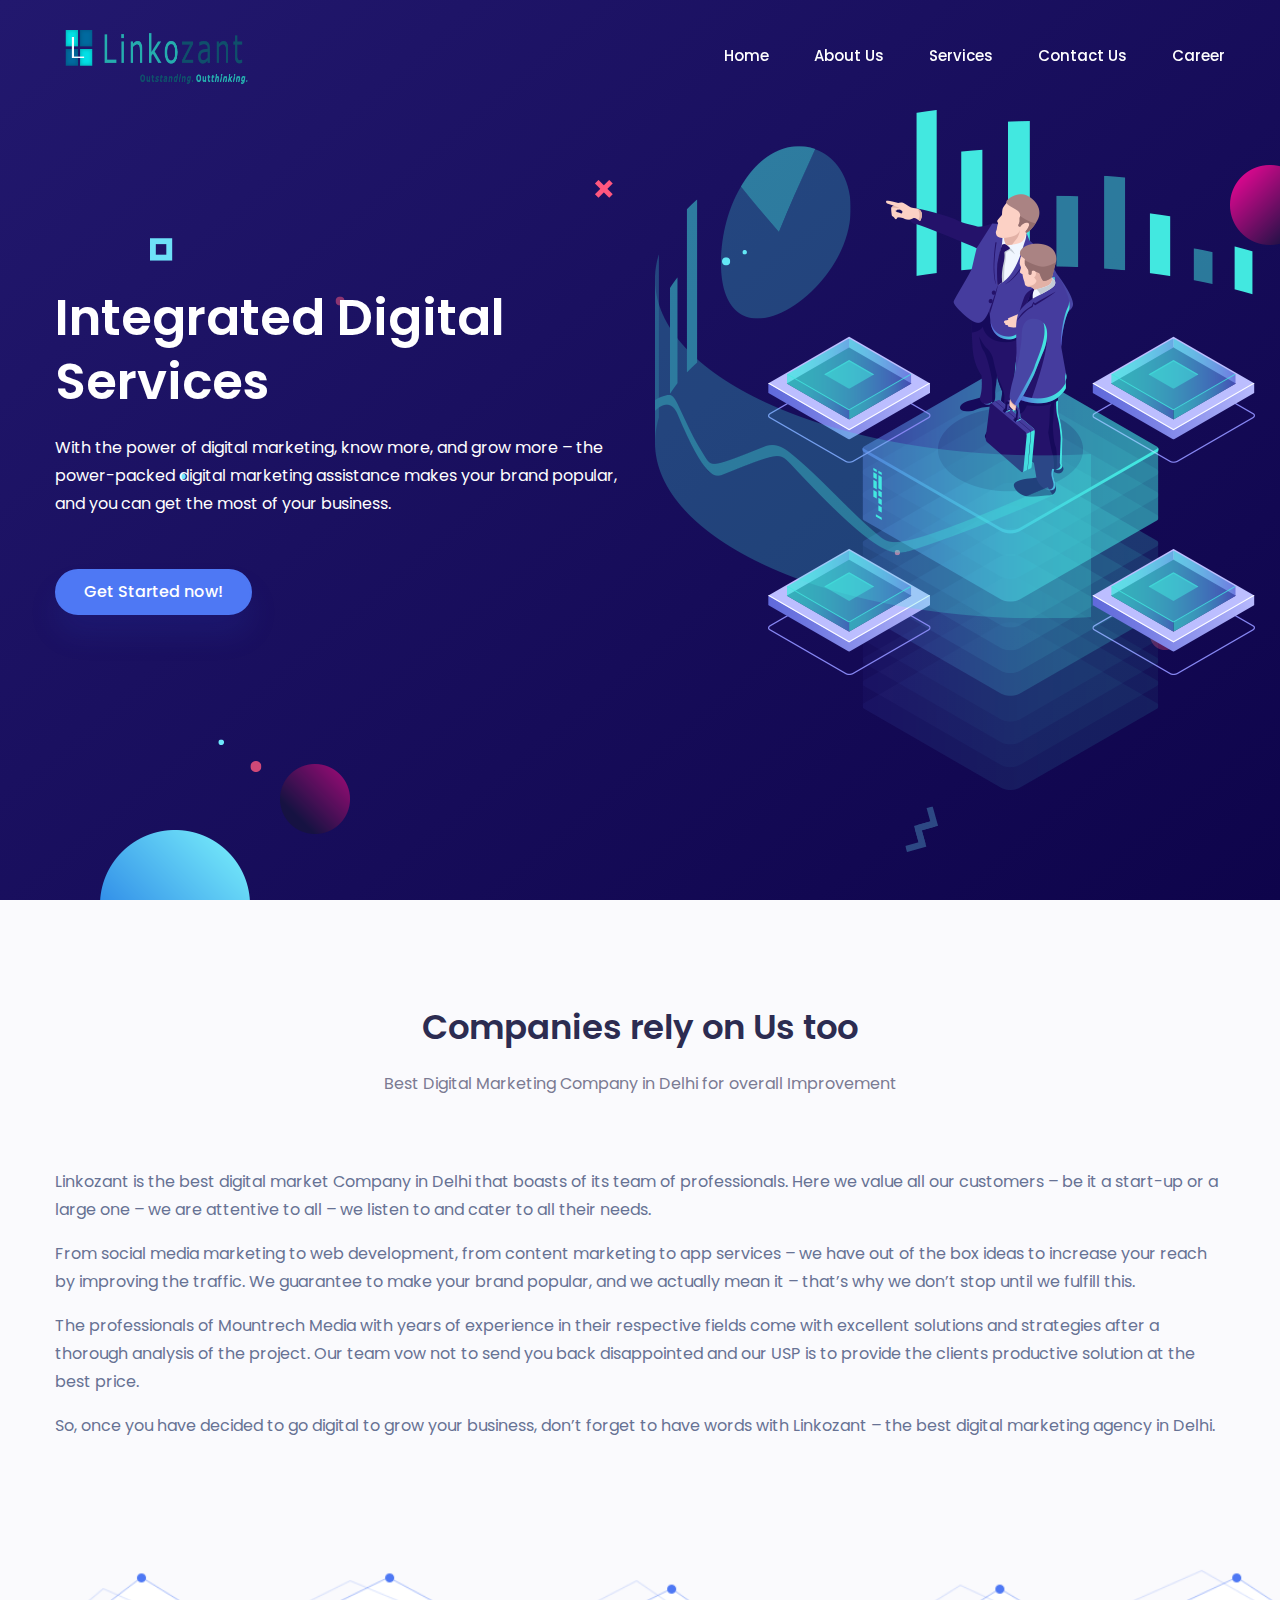
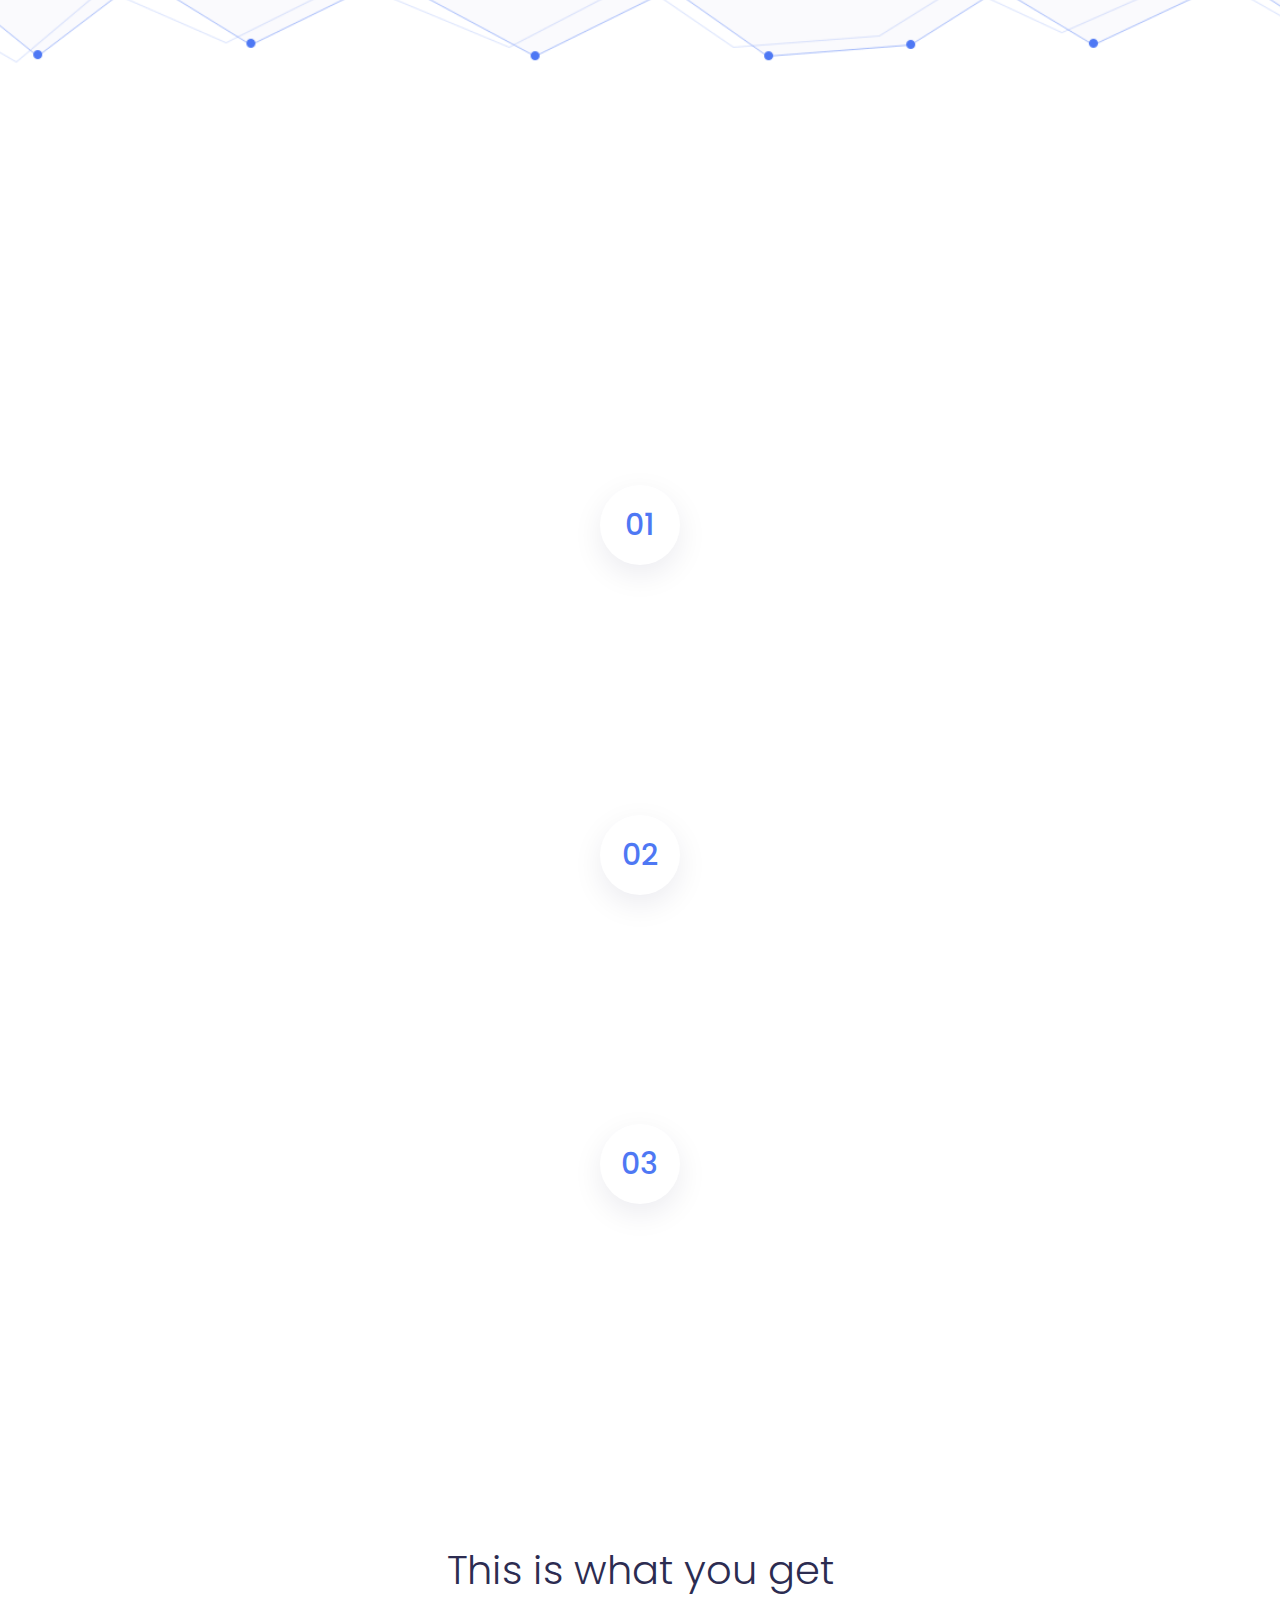
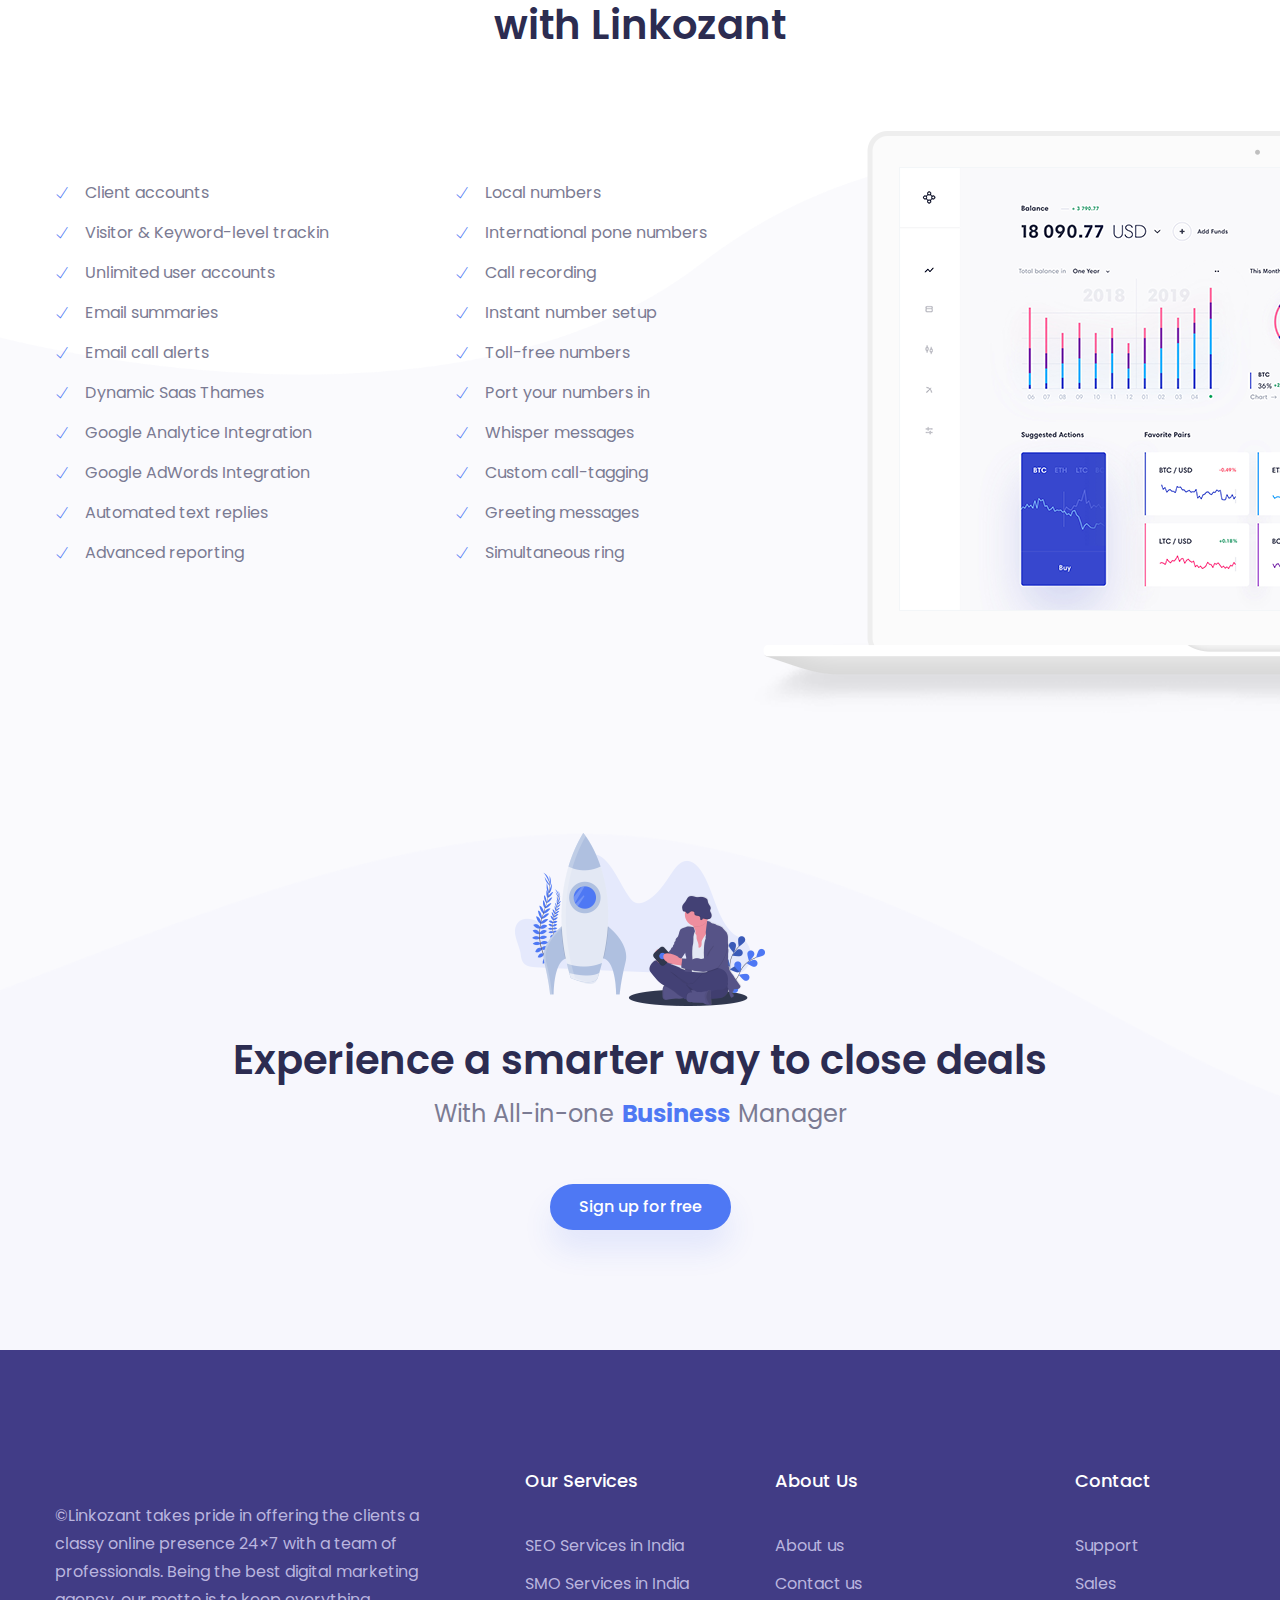
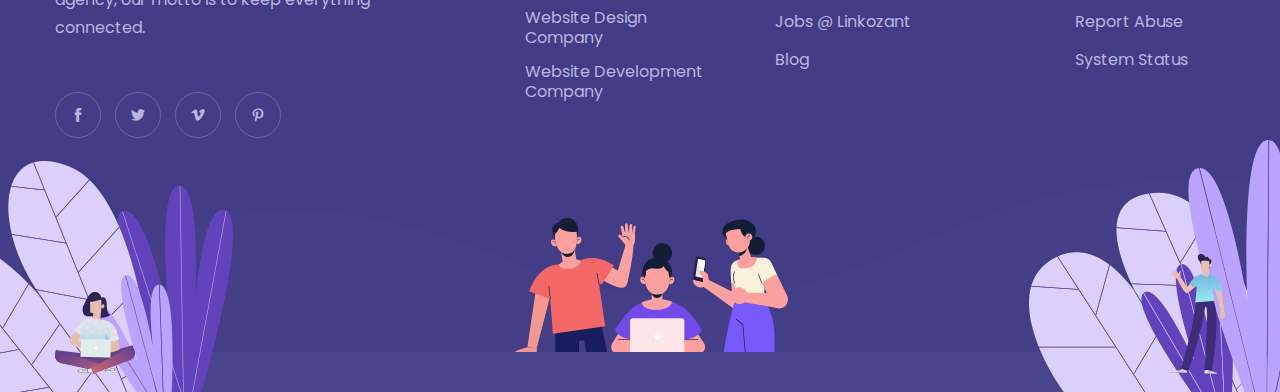
==== index.html @ 65964228 "initial commit" ====
<!doctype html>
<html lang="en">

<head>
    <!-- Required meta tags -->
    <meta charset="utf-8">
    <meta name="viewport" content="width=device-width, initial-scale=1, shrink-to-fit=no">
    <link rel="shortcut icon" href="img/logo-1.png" type="image/x-icon">
    <title>Linkozant</title>
    <!-- Bootstrap CSS -->
    <!-- Bootstrap CSS -->
    <link rel="stylesheet" href="css/bootstrap.min.css">
    <link rel="stylesheet" href="vendors/bootstrap-selector/css/bootstrap-select.min.css">
    <!--icon font css-->
    <link rel="stylesheet" href="vendors/themify-icon/themify-icons.css">
    <link rel="stylesheet" href="vendors/flaticon/flaticon.css">
    <link rel="stylesheet" href="vendors/animation/animate.css">
    <link rel="stylesheet" href="vendors/owl-carousel/assets/owl.carousel.min.css">
    <link rel="stylesheet" href="vendors/magnify-pop/magnific-popup.css">
    <link rel="stylesheet" href="vendors/nice-select/nice-select.css">
    <link rel="stylesheet" href="vendors/scroll/jquery.mCustomScrollbar.min.css">
    <link rel="stylesheet" href="vendors/elagent/style.css">
    <link rel="stylesheet" href="css/style.css">
    <link rel="stylesheet" href="css/responsive.css">
</head>

<body>
    <div id="preloader">
        <div id="ctn-preloader" class="ctn-preloader">
            <div class="animation-preloader">
                <div class="spinner"></div>
                <div class="txt-loading">
                    <span data-text-preloader="L" class="letters-loading">
                        L
                    </span>
                    <span data-text-preloader="I" class="letters-loading">
                        I
                    </span>
                    <span data-text-preloader="N" class="letters-loading">
                        N
                    </span>
                    <span data-text-preloader="K" class="letters-loading">
                        K
                    </span>
                    <span data-text-preloader="O" class="letters-loading">
                        O
                    </span>
                    <span data-text-preloader="Z" class="letters-loading">
                        Z
                    </span>
                    <span data-text-preloader="A" class="letters-loading">
                        A
                    </span>
                    <span data-text-preloader="N" class="letters-loading">
                        N
                    </span>
                    <span data-text-preloader="T" class="letters-loading">
                        T
                    </span>
                </div>
                <p class="text-center">Loading</p>
            </div>
            <div class="loader">
                <div class="row">
                    <div class="col-3 loader-section section-left">
                        <div class="bg"></div>
                    </div>
                    <div class="col-3 loader-section section-left">
                        <div class="bg"></div>
                    </div>
                    <div class="col-3 loader-section section-right">
                        <div class="bg"></div>
                    </div>
                    <div class="col-3 loader-section section-right">
                        <div class="bg"></div>
                    </div>
                </div>
            </div>
        </div>
    </div>
    <div class="body_wrapper">
        <!-- Header-->
        <header class="header_area">
            <nav class="navbar navbar-expand-lg menu_one menu_eight">
                <div class="container">
                    <a class="navbar-brand sticky_logo" href="#"><img src="img/logo-2.png" srcset="img/logo-2.png" alt="logo"><img src="img/logo-2.png" srcset="img/logo-2.png 2x" alt=""></a>
                    <button class="navbar-toggler collapsed" type="button" data-toggle="collapse" data-target="#navbarSupportedContent" aria-controls="navbarSupportedContent" aria-expanded="false" aria-label="Toggle navigation">
                        <span class="menu_toggle">
                            <span class="hamburger">
                                <span></span>
                                <span></span>
                                <span></span>
                            </span>
                            <span class="hamburger-cross">
                                <span></span>
                                <span></span>
                            </span>
                        </span>
                    </button>

                    <div class="collapse navbar-collapse" id="navbarSupportedContent">
                        <ul class="navbar-nav menu w_menu ml-auto">

                            <li class="nav-item"><a title="Job Listing" class="nav-link" href="index.html">Home</a></li>
                            <li class="nav-item"><a title="Job Listing" class="nav-link" href="aboutus.html">About Us</a></li>
                            <li class="nav-item"><a title="Job Listing" class="nav-link" href="services.html">Services</a></li>
                            <li class="nav-item"><a title="Job Listing" class="nav-link" href="contactus.html">Contact Us</a></li>
                            <li class="nav-item"><a title="Job Listing" class="nav-link" href="career.html">Career</a></li>
                            
                            
                        
                        </ul>
                    </div>
                </div>
            </nav>
        </header>
        <!-- Header-->
        <section class="home_analytics_banner_area">
            <div class="elements">
                <div class="elements_item"><img src="img/home-software/elements_one.png" alt=""></div>
                <div class="elements_item"><img src="img/home-software/elements_two.png" alt=""></div>
                <div class="elements_item"><img src="img/home-software/elements_three.png" alt=""></div>
                <div class="elements_item"><img src="img/home-software/elements_four.png" alt=""></div>
                <div class="elements_item"><img src="img/home-software/elements_five.png" alt=""></div>
                <div class="elements_item"><img src="img/home-software/elements_six.png" alt=""></div>
            </div>
            <div class="container">
                <div class="row align-items-center">
                    <div class="col-lg-6">
                        <div class="h_analytics_content">
                            <h2 class="wow fadeInLeft" data-wow-delay="0.4s">Integrated Digital Services</h2>
                            <p class="wow fadeInLeft" data-wow-delay="0.6s"> With the power of digital marketing, know more, and grow more – the power-packed digital marketing assistance makes your brand popular, and you can get the most of your business.</p>
                            <a href="#" class="er_btn er_btn_two wow fadeInLeft" data-wow-delay="0.8s">Get Started now!</a>
                        </div>
                    </div>
                    <div class="col-lg-6">
                        <div class="h_analytices_img">
                            <img src="img/home-software/pie.png" alt="">
                        </div>
                    </div>
                </div>
            </div>
        </section>
        <section class="erp_analytics_area">
            <div class="container">
                <div class="hosting_title erp_title text-center">
                    <h2>Companies rely on Us too</h2>
                    <p>Best Digital Marketing Company in Delhi for overall Improvement</p>
                </div>
                <div class="row">
                    <div class="col-md-12">
                        <p>Linkozant is the best digital market Company in Delhi that boasts of its team of professionals. Here we value all our customers – be it a start-up or a large one – we are attentive to all – we listen to and cater to all their needs.</p>
                        <P>From social media marketing to web development, from content marketing to app services – we have out of the box ideas to increase your reach by improving the traffic. We guarantee to make your brand popular, and we actually mean it – that’s why we don’t stop until we fulfill this.</p>
                        <p>The professionals of Mountrech Media with years of experience in their respective fields come with excellent solutions and strategies after a thorough analysis of the project.  Our team vow not to send you back disappointed and our USP is to provide the clients productive solution at the best price.</p>
                        <p>So, once you have decided to go digital to grow your business, don’t forget to have words with Linkozant – the best digital marketing agency in Delhi.</p>
                        
                    </div>
                </div>
            </div>
        </section>
        <section class="easy_setup_area sec_pad">
            <div class="container">
                <div class="hosting_title analytices_title text-center">
                    <h2 class="wow fadeInUp" data-wow-delay="0.2s"><span>Easy Setup</span> Get started in 30 seconds</h2>
                    <p class="wow fadeInUp" data-wow-delay="0.4s"></p>
                </div>
                <div class="setup_inner">
                    <div class="setup_item row">
                        <div class="col-md-5 setup_img wow fadeInLeft" data-wow-delay="0.2s">
                            <img src="img/home-software/setup_img1.png" alt="">
                        </div>
                        <div class="col-md-2 s_number">
                            <div class="round">01</div>
                        </div>
                        <div class="col-md-5">
                            <div class="setup_content wow fadeInRight" data-wow-delay="0.4s">
                                <h5>Share research with the whole team</h5>
            
                            </div>
                        </div>
                        <div class="line bottom_half wow height" data-wow-delay="0.5s"></div>
                    </div>
                    <div class="setup_item row flex-row-reverse">
                        <div class="col-md-5 setup_img wow fadeInLeft" data-wow-delay="0.2s">
                            <img src="img/home-software/setup_img2.png" alt="">
                        </div>
                        <div class="col-md-2 s_number">
                            <div class="round">02</div>
                        </div>
                        <div class="col-md-5">
                            <div class="setup_content wow fadeInRight" data-wow-delay="0.4s">
                                <h5>Track changes in feedback over time</h5>
                            
                            </div>
                        </div>
                        <div class="line wow height" data-wow-delay="0.9s"></div>
                    </div>
                    <div class="setup_item row">
                        <div class="col-md-5 setup_img wow fadeInLeft" data-wow-delay="0.2s">
                            <img src="img/home-software/setup_img3.png" alt="">
                        </div>
                        <div class="col-md-2 s_number">
                            <div class="round">03</div>
                        </div>
                        <div class="col-md-5">
                            <div class="setup_content wow fadeInRight" data-wow-delay="0.4s">
                                <h5>Advanced mining Traffic</h5>
        
                            </div>
                        </div>
                        <div class="line wow height" data-wow-delay="1.5s"></div>
                    </div>
                </div>
            </div>
        </section>
       
        <section class="analytices_list_area">
            <img class="macbook_a" src="img/home-software/mackbook.png" alt="">
            <div class="container">
                <div class="hosting_title analytices_title text-center">
                    <h2><span>This is what you get </span>with Linkozant</h2>
                </div>
                <div class="row">
                    <div class="col-lg-4 col-md-6">
                        <ul class="analytices_list">
                            <li>Client accounts</li>
                            <li>Visitor & Keyword-level trackin</li>
                            <li>Unlimited user accounts</li>
                            <li>Email summaries</li>
                            <li>Email call alerts</li>
                            <li>Dynamic Saas Thames</li>
                            <li>Google Analytice Integration</li>
                            <li>Google AdWords Integration</li>
                            <li>Automated text replies</li>
                            <li>Advanced reporting</li>
                        </ul>
                    </div>
                    <div class="col-lg-4 col-md-6">
                        <ul class="analytices_list">
                            <li>Local numbers</li>
                            <li>International pone numbers</li>
                            <li>Call recording</li>
                            <li>Instant number setup</li>
                            <li>Toll-free numbers</li>
                            <li>Port your numbers in</li>
                            <li>Whisper messages</li>
                            <li>Custom call-tagging</li>
                            <li>Greeting messages</li>
                            <li>Simultaneous ring</li>
                        </ul>
                    </div>
                </div>
            </div>
        </section>
        <section class="erp_call_action_area analytices_action_area_two">
            <div class="container">
                <div class="erp_action_content text-center">
                    <img src="img/erp-home/rocket.png" alt="">
                    <h3>Experience a smarter way to close deals</h3>
                    <p>With All-in-one<span>Business</span>Manager</p>
                    <a href="#" class="er_btn er_btn_two">Sign up for free</a>
                </div>
            </div>
        </section>
        <footer class="footer_area h_footer_dark pos_footer_area">
            <img class="leaf_left" src="img/pos/leaf-left.png" alt="">
            <img class="leaf_right" src="img/pos/leaf-right.png" alt="">
            <div class="container">
                <div class="row">
                    <div class="col-lg-4 col-md-6">
                        <div class="f_widget dark_widget company_widget">
    
                            <p>©Linkozant takes pride in offering the clients a classy online presence 24×7 with a team of professionals. Being the best digital marketing agency, our motto is to keep everything connected.</p>
                            <div class="f_social_icon">
                                <a href="#" class="ti-facebook"></a>
                                <a href="#" class="ti-twitter-alt"></a>
                                <a href="#" class="ti-vimeo-alt"></a>
                                <a href="#" class="ti-pinterest"></a>
                            </div>
                        </div>
                    </div>
                    <div class="col-lg-3 col-md-6">
                        <div class="f_widget dark_widget about-widget pl_70">
                            <h3 class="f-title f_500 t_color f_size_18 mb_40">Our Services</h3>
                            <ul class="list-unstyled f_list">
                                <li><a href="#">SEO Services in India</a></li>
                                <li><a href="#">SMO Services in India</a></li>
                                <li><a href="#">Website Design Company</a></li>
                                <li><a href="#">Website Development Company</a></li>
                            </ul>
                        </div>
                    </div>
                    <div class="col-lg-3 col-md-6">
                        <div class="f_widget dark_widget about-widget pl_20">
                            <h3 class="f-title f_500 t_color f_size_18 mb_40">About Us</h3>
                            <ul class="list-unstyled f_list">
                                <li><a href="#">About us</a></li>
                                <li><a href="#">Contact us</a></li>
                                <li><a href="#">Jobs @ Linkozant </a></li>
                                <li><a href="#">Blog</a></li>
                            </ul>
                        </div>
                    </div>
                    <div class="col-lg-2 col-md-6">
                        <div class="f_widget dark_widget about-widget pl_20">
                            <h3 class="f-title f_500 t_color f_size_18 mb_40">Contact</h3>
                            <ul class="list-unstyled f_list">
                                <li><a href="#">Support</a></li>
                                <li><a href="#">Sales</a></li>
                                <li><a href="#">Report Abuse</a></li>
                                <li><a href="#">System Status</a></li>
                            </ul>
                        </div>
                    </div>
                </div>
                <div class="pos_footer_bottom justify-content-between d-flex align-items-end">
                    <img class="pos_women" src="img/pos/women.png" alt="">
                    <img src="img/pos/people.png" alt="">
                    <img class="pos_women" src="img/pos/man.png" alt="">
                </div>
            </div>
            <svg class="wave_shap" xmlns="http://www.w3.org/2000/svg">
                <path fill-rule="evenodd" opacity="0.302" fill="rgb(73, 69, 140)" d="M22.990,11.999 C22.990,11.999 -62.334,196.188 102.000,90.998 C236.033,5.204 349.217,18.152 512.000,80.998 C773.380,181.909 898.075,49.752 1051.000,15.998 C1316.369,-42.574 1488.518,78.268 1581.000,112.999 C1783.485,189.036 1942.990,61.999 1942.990,61.999 L1942.990,211.999 L22.990,211.999 L22.990,11.999 Z" />
            </svg>
        </footer>
    </div>
    <!-- Optional JavaScript -->
    <!-- jQuery first, then Popper.js, then Bootstrap JS -->
    <script src="js/jquery-3.2.1.min.js"></script>
    <script src="js/propper.js"></script>
    <script src="js/bootstrap.min.js"></script>
    <script src="vendors/wow/wow.min.js"></script>
    <script src="vendors/sckroller/jquery.parallax-scroll.js"></script>
    <script src="vendors/owl-carousel/owl.carousel.min.js"></script>
    <script src="vendors/imagesloaded/imagesloaded.pkgd.min.js"></script>
    <script src="vendors/isotope/isotope-min.js"></script>
    <script src="vendors/magnify-pop/jquery.magnific-popup.min.js"></script>
    <script src="vendors/bootstrap-selector/js/bootstrap-select.min.js"></script>
    <script src="vendors/nice-select/jquery.nice-select.min.js"></script>
    <script src="vendors/scroll/jquery.mCustomScrollbar.concat.min.js"></script>
    <script src="js/plugins.js"></script>
    <script src="js/main.js"></script>
</body>

</html>
---- vendors/themify-icon/themify-icons.css ----
@font-face {
	font-family: 'themify';
	src:url('fonts/themify.eot?-fvbane');
	src:url('fonts/themify.eot?#iefix-fvbane') format('embedded-opentype'),
		url('fonts/themify.woff?-fvbane') format('woff'),
		url('fonts/themify.ttf?-fvbane') format('truetype'),
		url('fonts/themify.svg?-fvbane#themify') format('svg');
	font-weight: normal;
	font-style: normal;
}

[class^="ti-"], [class*=" ti-"] {
	font-family: 'themify';
	speak: none;
	font-style: normal;
	font-weight: normal;
	font-variant: normal;
	text-transform: none;
	line-height: 1;

	/* Better Font Rendering =========== */
	-webkit-font-smoothing: antialiased;
	-moz-osx-font-smoothing: grayscale;
}

.ti-wand:before {
	content: "\e600";
}
.ti-volume:before {
	content: "\e601";
}
.ti-user:before {
	content: "\e602";
}
.ti-unlock:before {
	content: "\e603";
}
.ti-unlink:before {
	content: "\e604";
}
.ti-trash:before {
	content: "\e605";
}
.ti-thought:before {
	content: "\e606";
}
.ti-target:before {
	content: "\e607";
}
.ti-tag:before {
	content: "\e608";
}
.ti-tablet:before {
	content: "\e609";
}
.ti-star:before {
	content: "\e60a";
}
.ti-spray:before {
	content: "\e60b";
}
.ti-signal:before {
	content: "\e60c";
}
.ti-shopping-cart:before {
	content: "\e60d";
}
.ti-shopping-cart-full:before {
	content: "\e60e";
}
.ti-settings:before {
	content: "\e60f";
}
.ti-search:before {
	content: "\e610";
}
.ti-zoom-in:before {
	content: "\e611";
}
.ti-zoom-out:before {
	content: "\e612";
}
.ti-cut:before {
	content: "\e613";
}
.ti-ruler:before {
	content: "\e614";
}
.ti-ruler-pencil:before {
	content: "\e615";
}
.ti-ruler-alt:before {
	content: "\e616";
}
.ti-bookmark:before {
	content: "\e617";
}
.ti-bookmark-alt:before {
	content: "\e618";
}
.ti-reload:before {
	content: "\e619";
}
.ti-plus:before {
	content: "\e61a";
}
.ti-pin:before {
	content: "\e61b";
}
.ti-pencil:before {
	content: "\e61c";
}
.ti-pencil-alt:before {
	content: "\e61d";
}
.ti-paint-roller:before {
	content: "\e61e";
}
.ti-paint-bucket:before {
	content: "\e61f";
}
.ti-na:before {
	content: "\e620";
}
.ti-mobile:before {
	content: "\e621";
}
.ti-minus:before {
	content: "\e622";
}
.ti-medall:before {
	content: "\e623";
}
.ti-medall-alt:before {
	content: "\e624";
}
.ti-marker:before {
	content: "\e625";
}
.ti-marker-alt:before {
	content: "\e626";
}
.ti-arrow-up:before {
	content: "\e627";
}
.ti-arrow-right:before {
	content: "\e628";
}
.ti-arrow-left:before {
	content: "\e629";
}
.ti-arrow-down:before {
	content: "\e62a";
}
.ti-lock:before {
	content: "\e62b";
}
.ti-location-arrow:before {
	content: "\e62c";
}
.ti-link:before {
	content: "\e62d";
}
.ti-layout:before {
	content: "\e62e";
}
.ti-layers:before {
	content: "\e62f";
}
.ti-layers-alt:before {
	content: "\e630";
}
.ti-key:before {
	content: "\e631";
}
.ti-import:before {
	content: "\e632";
}
.ti-image:before {
	content: "\e633";
}
.ti-heart:before {
	content: "\e634";
}
.ti-heart-broken:before {
	content: "\e635";
}
.ti-hand-stop:before {
	content: "\e636";
}
.ti-hand-open:before {
	content: "\e637";
}
.ti-hand-drag:before {
	content: "\e638";
}
.ti-folder:before {
	content: "\e639";
}
.ti-flag:before {
	content: "\e63a";
}
.ti-flag-alt:before {
	content: "\e63b";
}
.ti-flag-alt-2:before {
	content: "\e63c";
}
.ti-eye:before {
	content: "\e63d";
}
.ti-export:before {
	content: "\e63e";
}
.ti-exchange-vertical:before {
	content: "\e63f";
}
.ti-desktop:before {
	content: "\e640";
}
.ti-cup:before {
	content: "\e641";
}
.ti-crown:before {
	content: "\e642";
}
.ti-comments:before {
	content: "\e643";
}
.ti-comment:before {
	content: "\e644";
}
.ti-comment-alt:before {
	content: "\e645";
}
.ti-close:before {
	content: "\e646";
}
.ti-clip:before {
	content: "\e647";
}
.ti-angle-up:before {
	content: "\e648";
}
.ti-angle-right:before {
	content: "\e649";
}
.ti-angle-left:before {
	content: "\e64a";
}
.ti-angle-down:before {
	content: "\e64b";
}
.ti-check:before {
	content: "\e64c";
}
.ti-check-box:before {
	content: "\e64d";
}
.ti-camera:before {
	content: "\e64e";
}
.ti-announcement:before {
	content: "\e64f";
}
.ti-brush:before {
	content: "\e650";
}
.ti-briefcase:before {
	content: "\e651";
}
.ti-bolt:before {
	content: "\e652";
}
.ti-bolt-alt:before {
	content: "\e653";
}
.ti-blackboard:before {
	content: "\e654";
}
.ti-bag:before {
	content: "\e655";
}
.ti-move:before {
	content: "\e656";
}
.ti-arrows-vertical:before {
	content: "\e657";
}
.ti-arrows-horizontal:before {
	content: "\e658";
}
.ti-fullscreen:before {
	content: "\e659";
}
.ti-arrow-top-right:before {
	content: "\e65a";
}
.ti-arrow-top-left:before {
	content: "\e65b";
}
.ti-arrow-circle-up:before {
	content: "\e65c";
}
.ti-arrow-circle-right:before {
	content: "\e65d";
}
.ti-arrow-circle-left:before {
	content: "\e65e";
}
.ti-arrow-circle-down:before {
	content: "\e65f";
}
.ti-angle-double-up:before {
	content: "\e660";
}
.ti-angle-double-right:before {
	content: "\e661";
}
.ti-angle-double-left:before {
	content: "\e662";
}
.ti-angle-double-down:before {
	content: "\e663";
}
.ti-zip:before {
	content: "\e664";
}
.ti-world:before {
	content: "\e665";
}
.ti-wheelchair:before {
	content: "\e666";
}
.ti-view-list:before {
	content: "\e667";
}
.ti-view-list-alt:before {
	content: "\e668";
}
.ti-view-grid:before {
	content: "\e669";
}
.ti-uppercase:before {
	content: "\e66a";
}
.ti-upload:before {
	content: "\e66b";
}
.ti-underline:before {
	content: "\e66c";
}
.ti-truck:before {
	content: "\e66d";
}
.ti-timer:before {
	content: "\e66e";
}
.ti-ticket:before {
	content: "\e66f";
}
.ti-thumb-up:before {
	content: "\e670";
}
.ti-thumb-down:before {
	content: "\e671";
}
.ti-text:before {
	content: "\e672";
}
.ti-stats-up:before {
	content: "\e673";
}
.ti-stats-down:before {
	content: "\e674";
}
.ti-split-v:before {
	content: "\e675";
}
.ti-split-h:before {
	content: "\e676";
}
.ti-smallcap:before {
	content: "\e677";
}
.ti-shine:before {
	content: "\e678";
}
.ti-shift-right:before {
	content: "\e679";
}
.ti-shift-left:before {
	content: "\e67a";
}
.ti-shield:before {
	content: "\e67b";
}
.ti-notepad:before {
	content: "\e67c";
}
.ti-server:before {
	content: "\e67d";
}
.ti-quote-right:before {
	content: "\e67e";
}
.ti-quote-left:before {
	content: "\e67f";
}
.ti-pulse:before {
	content: "\e680";
}
.ti-printer:before {
	content: "\e681";
}
.ti-power-off:before {
	content: "\e682";
}
.ti-plug:before {
	content: "\e683";
}
.ti-pie-chart:before {
	content: "\e684";
}
.ti-paragraph:before {
	content: "\e685";
}
.ti-panel:before {
	content: "\e686";
}
.ti-package:before {
	content: "\e687";
}
.ti-music:before {
	content: "\e688";
}
.ti-music-alt:before {
	content: "\e689";
}
.ti-mouse:before {
	content: "\e68a";
}
.ti-mouse-alt:before {
	content: "\e68b";
}
.ti-money:before {
	content: "\e68c";
}
.ti-microphone:before {
	content: "\e68d";
}
.ti-menu:before {
	content: "\e68e";
}
.ti-menu-alt:before {
	content: "\e68f";
}
.ti-map:before {
	content: "\e690";
}
.ti-map-alt:before {
	content: "\e691";
}
.ti-loop:before {
	content: "\e692";
}
.ti-location-pin:before {
	content: "\e693";
}
.ti-list:before {
	content: "\e694";
}
.ti-light-bulb:before {
	content: "\e695";
}
.ti-Italic:before {
	content: "\e696";
}
.ti-info:before {
	content: "\e697";
}
.ti-infinite:before {
	content: "\e698";
}
.ti-id-badge:before {
	content: "\e699";
}
.ti-hummer:before {
	content: "\e69a";
}
.ti-home:before {
	content: "\e69b";
}
.ti-help:before {
	content: "\e69c";
}
.ti-headphone:before {
	content: "\e69d";
}
.ti-harddrives:before {
	content: "\e69e";
}
.ti-harddrive:before {
	content: "\e69f";
}
.ti-gift:before {
	content: "\e6a0";
}
.ti-game:before {
	content: "\e6a1";
}
.ti-filter:before {
	content: "\e6a2";
}
.ti-files:before {
	content: "\e6a3";
}
.ti-file:before {
	content: "\e6a4";
}
.ti-eraser:before {
	content: "\e6a5";
}
.ti-envelope:before {
	content: "\e6a6";
}
.ti-download:before {
	content: "\e6a7";
}
.ti-direction:before {
	content: "\e6a8";
}
.ti-direction-alt:before {
	content: "\e6a9";
}
.ti-dashboard:before {
	content: "\e6aa";
}
.ti-control-stop:before {
	content: "\e6ab";
}
.ti-control-shuffle:before {
	content: "\e6ac";
}
.ti-control-play:before {
	content: "\e6ad";
}
.ti-control-pause:before {
	content: "\e6ae";
}
.ti-control-forward:before {
	content: "\e6af";
}
.ti-control-backward:before {
	content: "\e6b0";
}
.ti-cloud:before {
	content: "\e6b1";
}
.ti-cloud-up:before {
	content: "\e6b2";
}
.ti-cloud-down:before {
	content: "\e6b3";
}
.ti-clipboard:before {
	content: "\e6b4";
}
.ti-car:before {
	content: "\e6b5";
}
.ti-calendar:before {
	content: "\e6b6";
}
.ti-book:before {
	content: "\e6b7";
}
.ti-bell:before {
	content: "\e6b8";
}
.ti-basketball:before {
	content: "\e6b9";
}
.ti-bar-chart:before {
	content: "\e6ba";
}
.ti-bar-chart-alt:before {
	content: "\e6bb";
}
.ti-back-right:before {
	content: "\e6bc";
}
.ti-back-left:before {
	content: "\e6bd";
}
.ti-arrows-corner:before {
	content: "\e6be";
}
.ti-archive:before {
	content: "\e6bf";
}
.ti-anchor:before {
	content: "\e6c0";
}
.ti-align-right:before {
	content: "\e6c1";
}
.ti-align-left:before {
	content: "\e6c2";
}
.ti-align-justify:before {
	content: "\e6c3";
}
.ti-align-center:before {
	content: "\e6c4";
}
.ti-alert:before {
	content: "\e6c5";
}
.ti-alarm-clock:before {
	content: "\e6c6";
}
.ti-agenda:before {
	content: "\e6c7";
}
.ti-write:before {
	content: "\e6c8";
}
.ti-window:before {
	content: "\e6c9";
}
.ti-widgetized:before {
	content: "\e6ca";
}
.ti-widget:before {
	content: "\e6cb";
}
.ti-widget-alt:before {
	content: "\e6cc";
}
.ti-wallet:before {
	content: "\e6cd";
}
.ti-video-clapper:before {
	content: "\e6ce";
}
.ti-video-camera:before {
	content: "\e6cf";
}
.ti-vector:before {
	content: "\e6d0";
}
.ti-themify-logo:before {
	content: "\e6d1";
}
.ti-themify-favicon:before {
	content: "\e6d2";
}
.ti-themify-favicon-alt:before {
	content: "\e6d3";
}
.ti-support:before {
	content: "\e6d4";
}
.ti-stamp:before {
	content: "\e6d5";
}
.ti-split-v-alt:before {
	content: "\e6d6";
}
.ti-slice:before {
	content: "\e6d7";
}
.ti-shortcode:before {
	content: "\e6d8";
}
.ti-shift-right-alt:before {
	content: "\e6d9";
}
.ti-shift-left-alt:before {
	content: "\e6da";
}
.ti-ruler-alt-2:before {
	content: "\e6db";
}
.ti-receipt:before {
	content: "\e6dc";
}
.ti-pin2:before {
	content: "\e6dd";
}
.ti-pin-alt:before {
	content: "\e6de";
}
.ti-pencil-alt2:before {
	content: "\e6df";
}
.ti-palette:before {
	content: "\e6e0";
}
.ti-more:before {
	content: "\e6e1";
}
.ti-more-alt:before {
	content: "\e6e2";
}
.ti-microphone-alt:before {
	content: "\e6e3";
}
.ti-magnet:before {
	content: "\e6e4";
}
.ti-line-double:before {
	content: "\e6e5";
}
.ti-line-dotted:before {
	content: "\e6e6";
}
.ti-line-dashed:before {
	content: "\e6e7";
}
.ti-layout-width-full:before {
	content: "\e6e8";
}
.ti-layout-width-default:before {
	content: "\e6e9";
}
.ti-layout-width-default-alt:before {
	content: "\e6ea";
}
.ti-layout-tab:before {
	content: "\e6eb";
}
.ti-layout-tab-window:before {
	content: "\e6ec";
}
.ti-layout-tab-v:before {
	content: "\e6ed";
}
.ti-layout-tab-min:before {
	content: "\e6ee";
}
.ti-layout-slider:before {
	content: "\e6ef";
}
.ti-layout-slider-alt:before {
	content: "\e6f0";
}
.ti-layout-sidebar-right:before {
	content: "\e6f1";
}
.ti-layout-sidebar-none:before {
	content: "\e6f2";
}
.ti-layout-sidebar-left:before {
	content: "\e6f3";
}
.ti-layout-placeholder:before {
	content: "\e6f4";
}
.ti-layout-menu:before {
	content: "\e6f5";
}
.ti-layout-menu-v:before {
	content: "\e6f6";
}
.ti-layout-menu-separated:before {
	content: "\e6f7";
}
.ti-layout-menu-full:before {
	content: "\e6f8";
}
.ti-layout-media-right-alt:before {
	content: "\e6f9";
}
.ti-layout-media-right:before {
	content: "\e6fa";
}
.ti-layout-media-overlay:before {
	content: "\e6fb";
}
.ti-layout-media-overlay-alt:before {
	content: "\e6fc";
}
.ti-layout-media-overlay-alt-2:before {
	content: "\e6fd";
}
.ti-layout-media-left-alt:before {
	content: "\e6fe";
}
.ti-layout-media-left:before {
	content: "\e6ff";
}
.ti-layout-media-center-alt:before {
	content: "\e700";
}
.ti-layout-media-center:before {
	content: "\e701";
}
.ti-layout-list-thumb:before {
	content: "\e702";
}
.ti-layout-list-thumb-alt:before {
	content: "\e703";
}
.ti-layout-list-post:before {
	content: "\e704";
}
.ti-layout-list-large-image:before {
	content: "\e705";
}
.ti-layout-line-solid:before {
	content: "\e706";
}
.ti-layout-grid4:before {
	content: "\e707";
}
.ti-layout-grid3:before {
	content: "\e708";
}
.ti-layout-grid2:before {
	content: "\e709";
}
.ti-layout-grid2-thumb:before {
	content: "\e70a";
}
.ti-layout-cta-right:before {
	content: "\e70b";
}
.ti-layout-cta-left:before {
	content: "\e70c";
}
.ti-layout-cta-center:before {
	content: "\e70d";
}
.ti-layout-cta-btn-right:before {
	content: "\e70e";
}
.ti-layout-cta-btn-left:before {
	content: "\e70f";
}
.ti-layout-column4:before {
	content: "\e710";
}
.ti-layout-column3:before {
	content: "\e711";
}
.ti-layout-column2:before {
	content: "\e712";
}
.ti-layout-accordion-separated:before {
	content: "\e713";
}
.ti-layout-accordion-merged:before {
	content: "\e714";
}
.ti-layout-accordion-list:before {
	content: "\e715";
}
.ti-ink-pen:before {
	content: "\e716";
}
.ti-info-alt:before {
	content: "\e717";
}
.ti-help-alt:before {
	content: "\e718";
}
.ti-headphone-alt:before {
	content: "\e719";
}
.ti-hand-point-up:before {
	content: "\e71a";
}
.ti-hand-point-right:before {
	content: "\e71b";
}
.ti-hand-point-left:before {
	content: "\e71c";
}
.ti-hand-point-down:before {
	content: "\e71d";
}
.ti-gallery:before {
	content: "\e71e";
}
.ti-face-smile:before {
	content: "\e71f";
}
.ti-face-sad:before {
	content: "\e720";
}
.ti-credit-card:before {
	content: "\e721";
}
.ti-control-skip-forward:before {
	content: "\e722";
}
.ti-control-skip-backward:before {
	content: "\e723";
}
.ti-control-record:before {
	content: "\e724";
}
.ti-control-eject:before {
	content: "\e725";
}
.ti-comments-smiley:before {
	content: "\e726";
}
.ti-brush-alt:before {
	content: "\e727";
}
.ti-youtube:before {
	content: "\e728";
}
.ti-vimeo:before {
	content: "\e729";
}
.ti-twitter:before {
	content: "\e72a";
}
.ti-time:before {
	content: "\e72b";
}
.ti-tumblr:before {
	content: "\e72c";
}
.ti-skype:before {
	content: "\e72d";
}
.ti-share:before {
	content: "\e72e";
}
.ti-share-alt:before {
	content: "\e72f";
}
.ti-rocket:before {
	content: "\e730";
}
.ti-pinterest:before {
	content: "\e731";
}
.ti-new-window:before {
	content: "\e732";
}
.ti-microsoft:before {
	content: "\e733";
}
.ti-list-ol:before {
	content: "\e734";
}
.ti-linkedin:before {
	content: "\e735";
}
.ti-layout-sidebar-2:before {
	content: "\e736";
}
.ti-layout-grid4-alt:before {
	content: "\e737";
}
.ti-layout-grid3-alt:before {
	content: "\e738";
}
.ti-layout-grid2-alt:before {
	content: "\e739";
}
.ti-layout-column4-alt:before {
	content: "\e73a";
}
.ti-layout-column3-alt:before {
	content: "\e73b";
}
.ti-layout-column2-alt:before {
	content: "\e73c";
}
.ti-instagram:before {
	content: "\e73d";
}
.ti-google:before {
	content: "\e73e";
}
.ti-github:before {
	content: "\e73f";
}
.ti-flickr:before {
	content: "\e740";
}
.ti-facebook:before {
	content: "\e741";
}
.ti-dropbox:before {
	content: "\e742";
}
.ti-dribbble:before {
	content: "\e743";
}
.ti-apple:before {
	content: "\e744";
}
.ti-android:before {
	content: "\e745";
}
.ti-save:before {
	content: "\e746";
}
.ti-save-alt:before {
	content: "\e747";
}
.ti-yahoo:before {
	content: "\e748";
}
.ti-wordpress:before {
	content: "\e749";
}
.ti-vimeo-alt:before {
	content: "\e74a";
}
.ti-twitter-alt:before {
	content: "\e74b";
}
.ti-tumblr-alt:before {
	content: "\e74c";
}
.ti-trello:before {
	content: "\e74d";
}
.ti-stack-overflow:before {
	content: "\e74e";
}
.ti-soundcloud:before {
	content: "\e74f";
}
.ti-sharethis:before {
	content: "\e750";
}
.ti-sharethis-alt:before {
	content: "\e751";
}
.ti-reddit:before {
	content: "\e752";
}
.ti-pinterest-alt:before {
	content: "\e753";
}
.ti-microsoft-alt:before {
	content: "\e754";
}
.ti-linux:before {
	content: "\e755";
}
.ti-jsfiddle:before {
	content: "\e756";
}
.ti-joomla:before {
	content: "\e757";
}
.ti-html5:before {
	content: "\e758";
}
.ti-flickr-alt:before {
	content: "\e759";
}
.ti-email:before {
	content: "\e75a";
}
.ti-drupal:before {
	content: "\e75b";
}
.ti-dropbox-alt:before {
	content: "\e75c";
}
.ti-css3:before {
	content: "\e75d";
}
.ti-rss:before {
	content: "\e75e";
}
.ti-rss-alt:before {
	content: "\e75f";
}
---- vendors/flaticon/flaticon.css ----
/*
  	Flaticon icon font: Flaticon
  	Creation date: 24/07/2018 07:52
  	*/

@font-face {
  font-family: "Flaticon";
  src: url("./Flaticon.eot");
  src: url("./Flaticon.eot?#iefix") format("embedded-opentype"),
       url("./Flaticon.woff") format("woff"),
       url("./Flaticon.ttf") format("truetype"),
       url("./Flaticon.svg#Flaticon") format("svg");
  font-weight: normal;
  font-style: normal;
}

@media screen and (-webkit-min-device-pixel-ratio:0) {
  @font-face {
    font-family: "Flaticon";
    src: url("./Flaticon.svg#Flaticon") format("svg");
  }
}

[class^="flaticon-"]:before, [class*=" flaticon-"]:before,
[class^="flaticon-"]:after, [class*=" flaticon-"]:after {   
  font-family: Flaticon;
        font-size: 20px;
font-style: normal;
margin-left: 20px;
}

.flaticon-target:before { content: "\f100"; }
.flaticon-lightbulb:before { content: "\f101"; }
.flaticon-mortarboard:before { content: "\f102"; }
---- vendors/nice-select/nice-select.css ----
.nice-select {
  -webkit-tap-highlight-color: transparent;
  background-color: #fff;
  border-radius: 5px;
  border: solid 1px #e8e8e8;
  box-sizing: border-box;
  clear: both;
  cursor: pointer;
  display: block;
  float: left;
  font-family: inherit;
  font-size: 14px;
  font-weight: normal;
  height: 42px;
  line-height: 40px;
  outline: none;
  padding-left: 18px;
  padding-right: 30px;
  position: relative;
  text-align: left !important;
  -webkit-transition: all 0.2s ease-in-out;
  transition: all 0.2s ease-in-out;
  -webkit-user-select: none;
     -moz-user-select: none;
      -ms-user-select: none;
          user-select: none;
  white-space: nowrap;
  width: auto; }
  .nice-select:hover {
    border-color: #dbdbdb; }
  .nice-select:active, .nice-select.open, .nice-select:focus {
    border-color: #999; }
  .nice-select:after {
    border-bottom: 2px solid #999;
    border-right: 2px solid #999;
    content: '';
    display: block;
    height: 5px;
    margin-top: -4px;
    pointer-events: none;
    position: absolute;
    right: 12px;
    top: 50%;
    -webkit-transform-origin: 66% 66%;
        -ms-transform-origin: 66% 66%;
            transform-origin: 66% 66%;
    -webkit-transform: rotate(45deg);
        -ms-transform: rotate(45deg);
            transform: rotate(45deg);
    -webkit-transition: all 0.15s ease-in-out;
    transition: all 0.15s ease-in-out;
    width: 5px; }
  .nice-select.open:after {
    -webkit-transform: rotate(-135deg);
        -ms-transform: rotate(-135deg);
            transform: rotate(-135deg); }
  .nice-select.open .list {
    opacity: 1;
    pointer-events: auto;
    -webkit-transform: scale(1) translateY(0);
        -ms-transform: scale(1) translateY(0);
            transform: scale(1) translateY(0); }
  .nice-select.disabled {
    border-color: #ededed;
    color: #999;
    pointer-events: none; }
    .nice-select.disabled:after {
      border-color: #cccccc; }
  .nice-select.wide {
    width: 100%; }
    .nice-select.wide .list {
      left: 0 !important;
      right: 0 !important; }
  .nice-select.right {
    float: right; }
    .nice-select.right .list {
      left: auto;
      right: 0; }
  .nice-select.small {
    font-size: 12px;
    height: 36px;
    line-height: 34px; }
    .nice-select.small:after {
      height: 4px;
      width: 4px; }
    .nice-select.small .option {
      line-height: 34px;
      min-height: 34px; }
  .nice-select .list {
    background-color: #fff;
    border-radius: 5px;
    box-shadow: 0 0 0 1px rgba(68, 68, 68, 0.11);
    box-sizing: border-box;
    margin-top: 4px;
    opacity: 0;
    overflow: hidden;
    padding: 0;
    pointer-events: none;
    position: absolute;
    top: 100%;
    left: 0;
    -webkit-transform-origin: 50% 0;
        -ms-transform-origin: 50% 0;
            transform-origin: 50% 0;
    -webkit-transform: scale(0.75) translateY(-21px);
        -ms-transform: scale(0.75) translateY(-21px);
            transform: scale(0.75) translateY(-21px);
    -webkit-transition: all 0.2s cubic-bezier(0.5, 0, 0, 1.25), opacity 0.15s ease-out;
    transition: all 0.2s cubic-bezier(0.5, 0, 0, 1.25), opacity 0.15s ease-out;
    z-index: 9; }
    .nice-select .list:hover .option:not(:hover) {
      background-color: transparent !important; }
  .nice-select .option {
    cursor: pointer;
    font-weight: 400;
    line-height: 40px;
    list-style: none;
    min-height: 40px;
    outline: none;
    padding-left: 18px;
    padding-right: 29px;
    text-align: left;
    -webkit-transition: all 0.2s;
    transition: all 0.2s; }
    .nice-select .option:hover, .nice-select .option.focus, .nice-select .option.selected.focus {
      background-color: #f6f6f6; }
    .nice-select .option.selected {
      font-weight: bold; }
    .nice-select .option.disabled {
      background-color: transparent;
      color: #999;
      cursor: default; }

.no-csspointerevents .nice-select .list {
  display: none; }

.no-csspointerevents .nice-select.open .list {
  display: block; }
---- vendors/elagent/style.css ----
@font-face {
	font-family: 'ElegantIcons';
	src:url('fonts/ElegantIcons.eot');
	src:url('fonts/ElegantIcons.eot?#iefix') format('embedded-opentype'),
		url('fonts/ElegantIcons.woff') format('woff'),
		url('fonts/ElegantIcons.ttf') format('truetype'),
		url('fonts/ElegantIcons.svg#ElegantIcons') format('svg');
	font-weight: normal;
	font-style: normal;
}

/* Use the following CSS code if you want to use data attributes for inserting your icons */
[data-icon]:before {
	font-family: 'ElegantIcons';
	content: attr(data-icon);
	speak: none;
	font-weight: normal;
	font-variant: normal;
	text-transform: none;
	line-height: 1;
	-webkit-font-smoothing: antialiased;
	-moz-osx-font-smoothing: grayscale;
}

/* Use the following CSS code if you want to have a class per icon */
/*
Instead of a list of all class selectors,
you can use the generic selector below, but it's slower:
[class*="your-class-prefix"] {
*/
.arrow_up, .arrow_down, .arrow_left, .arrow_right, .arrow_left-up, .arrow_right-up, .arrow_right-down, .arrow_left-down, .arrow-up-down, .arrow_up-down_alt, .arrow_left-right_alt, .arrow_left-right, .arrow_expand_alt2, .arrow_expand_alt, .arrow_condense, .arrow_expand, .arrow_move, .arrow_carrot-up, .arrow_carrot-down, .arrow_carrot-left, .arrow_carrot-right, .arrow_carrot-2up, .arrow_carrot-2down, .arrow_carrot-2left, .arrow_carrot-2right, .arrow_carrot-up_alt2, .arrow_carrot-down_alt2, .arrow_carrot-left_alt2, .arrow_carrot-right_alt2, .arrow_carrot-2up_alt2, .arrow_carrot-2down_alt2, .arrow_carrot-2left_alt2, .arrow_carrot-2right_alt2, .arrow_triangle-up, .arrow_triangle-down, .arrow_triangle-left, .arrow_triangle-right, .arrow_triangle-up_alt2, .arrow_triangle-down_alt2, .arrow_triangle-left_alt2, .arrow_triangle-right_alt2, .arrow_back, .icon_minus-06, .icon_plus, .icon_close, .icon_check, .icon_minus_alt2, .icon_plus_alt2, .icon_close_alt2, .icon_check_alt2, .icon_zoom-out_alt, .icon_zoom-in_alt, .icon_search, .icon_box-empty, .icon_box-selected, .icon_minus-box, .icon_plus-box, .icon_box-checked, .icon_circle-empty, .icon_circle-slelected, .icon_stop_alt2, .icon_stop, .icon_pause_alt2, .icon_pause, .icon_menu, .icon_menu-square_alt2, .icon_menu-circle_alt2, .icon_ul, .icon_ol, .icon_adjust-horiz, .icon_adjust-vert, .icon_document_alt, .icon_documents_alt, .icon_pencil, .icon_pencil-edit_alt, .icon_pencil-edit, .icon_folder-alt, .icon_folder-open_alt, .icon_folder-add_alt, .icon_info_alt, .icon_error-oct_alt, .icon_error-circle_alt, .icon_error-triangle_alt, .icon_question_alt2, .icon_question, .icon_comment_alt, .icon_chat_alt, .icon_vol-mute_alt, .icon_volume-low_alt, .icon_volume-high_alt, .icon_quotations, .icon_quotations_alt2, .icon_clock_alt, .icon_lock_alt, .icon_lock-open_alt, .icon_key_alt, .icon_cloud_alt, .icon_cloud-upload_alt, .icon_cloud-download_alt, .icon_image, .icon_images, .icon_lightbulb_alt, .icon_gift_alt, .icon_house_alt, .icon_genius, .icon_mobile, .icon_tablet, .icon_laptop, .icon_desktop, .icon_camera_alt, .icon_mail_alt, .icon_cone_alt, .icon_ribbon_alt, .icon_bag_alt, .icon_creditcard, .icon_cart_alt, .icon_paperclip, .icon_tag_alt, .icon_tags_alt, .icon_trash_alt, .icon_cursor_alt, .icon_mic_alt, .icon_compass_alt, .icon_pin_alt, .icon_pushpin_alt, .icon_map_alt, .icon_drawer_alt, .icon_toolbox_alt, .icon_book_alt, .icon_calendar, .icon_film, .icon_table, .icon_contacts_alt, .icon_headphones, .icon_lifesaver, .icon_piechart, .icon_refresh, .icon_link_alt, .icon_link, .icon_loading, .icon_blocked, .icon_archive_alt, .icon_heart_alt, .icon_star_alt, .icon_star-half_alt, .icon_star, .icon_star-half, .icon_tools, .icon_tool, .icon_cog, .icon_cogs, .arrow_up_alt, .arrow_down_alt, .arrow_left_alt, .arrow_right_alt, .arrow_left-up_alt, .arrow_right-up_alt, .arrow_right-down_alt, .arrow_left-down_alt, .arrow_condense_alt, .arrow_expand_alt3, .arrow_carrot_up_alt, .arrow_carrot-down_alt, .arrow_carrot-left_alt, .arrow_carrot-right_alt, .arrow_carrot-2up_alt, .arrow_carrot-2dwnn_alt, .arrow_carrot-2left_alt, .arrow_carrot-2right_alt, .arrow_triangle-up_alt, .arrow_triangle-down_alt, .arrow_triangle-left_alt, .arrow_triangle-right_alt, .icon_minus_alt, .icon_plus_alt, .icon_close_alt, .icon_check_alt, .icon_zoom-out, .icon_zoom-in, .icon_stop_alt, .icon_menu-square_alt, .icon_menu-circle_alt, .icon_document, .icon_documents, .icon_pencil_alt, .icon_folder, .icon_folder-open, .icon_folder-add, .icon_folder_upload, .icon_folder_download, .icon_info, .icon_error-circle, .icon_error-oct, .icon_error-triangle, .icon_question_alt, .icon_comment, .icon_chat, .icon_vol-mute, .icon_volume-low, .icon_volume-high, .icon_quotations_alt, .icon_clock, .icon_lock, .icon_lock-open, .icon_key, .icon_cloud, .icon_cloud-upload, .icon_cloud-download, .icon_lightbulb, .icon_gift, .icon_house, .icon_camera, .icon_mail, .icon_cone, .icon_ribbon, .icon_bag, .icon_cart, .icon_tag, .icon_tags, .icon_trash, .icon_cursor, .icon_mic, .icon_compass, .icon_pin, .icon_pushpin, .icon_map, .icon_drawer, .icon_toolbox, .icon_book, .icon_contacts, .icon_archive, .icon_heart, .icon_profile, .icon_group, .icon_grid-2x2, .icon_grid-3x3, .icon_music, .icon_pause_alt, .icon_phone, .icon_upload, .icon_download, .social_facebook, .social_twitter, .social_pinterest, .social_googleplus, .social_tumblr, .social_tumbleupon, .social_wordpress, .social_instagram, .social_dribbble, .social_vimeo, .social_linkedin, .social_rss, .social_deviantart, .social_share, .social_myspace, .social_skype, .social_youtube, .social_picassa, .social_googledrive, .social_flickr, .social_blogger, .social_spotify, .social_delicious, .social_facebook_circle, .social_twitter_circle, .social_pinterest_circle, .social_googleplus_circle, .social_tumblr_circle, .social_stumbleupon_circle, .social_wordpress_circle, .social_instagram_circle, .social_dribbble_circle, .social_vimeo_circle, .social_linkedin_circle, .social_rss_circle, .social_deviantart_circle, .social_share_circle, .social_myspace_circle, .social_skype_circle, .social_youtube_circle, .social_picassa_circle, .social_googledrive_alt2, .social_flickr_circle, .social_blogger_circle, .social_spotify_circle, .social_delicious_circle, .social_facebook_square, .social_twitter_square, .social_pinterest_square, .social_googleplus_square, .social_tumblr_square, .social_stumbleupon_square, .social_wordpress_square, .social_instagram_square, .social_dribbble_square, .social_vimeo_square, .social_linkedin_square, .social_rss_square, .social_deviantart_square, .social_share_square, .social_myspace_square, .social_skype_square, .social_youtube_square, .social_picassa_square, .social_googledrive_square, .social_flickr_square, .social_blogger_square, .social_spotify_square, .social_delicious_square, .icon_printer, .icon_calulator, .icon_building, .icon_floppy, .icon_drive, .icon_search-2, .icon_id, .icon_id-2, .icon_puzzle, .icon_like, .icon_dislike, .icon_mug, .icon_currency, .icon_wallet, .icon_pens, .icon_easel, .icon_flowchart, .icon_datareport, .icon_briefcase, .icon_shield, .icon_percent, .icon_globe, .icon_globe-2, .icon_target, .icon_hourglass, .icon_balance, .icon_rook, .icon_printer-alt, .icon_calculator_alt, .icon_building_alt, .icon_floppy_alt, .icon_drive_alt, .icon_search_alt, .icon_id_alt, .icon_id-2_alt, .icon_puzzle_alt, .icon_like_alt, .icon_dislike_alt, .icon_mug_alt, .icon_currency_alt, .icon_wallet_alt, .icon_pens_alt, .icon_easel_alt, .icon_flowchart_alt, .icon_datareport_alt, .icon_briefcase_alt, .icon_shield_alt, .icon_percent_alt, .icon_globe_alt, .icon_clipboard {
	font-family: 'ElegantIcons';
	speak: none;
	font-style: normal;
	font-weight: normal;
	font-variant: normal;
	text-transform: none;
	line-height: 1;
	-webkit-font-smoothing: antialiased;
}
.arrow_up:before {
	content: "\21";
}
.arrow_down:before {
	content: "\22";
}
.arrow_left:before {
	content: "\23";
}
.arrow_right:before {
	content: "\24";
}
.arrow_left-up:before {
	content: "\25";
}
.arrow_right-up:before {
	content: "\26";
}
.arrow_right-down:before {
	content: "\27";
}
.arrow_left-down:before {
	content: "\28";
}
.arrow-up-down:before {
	content: "\29";
}
.arrow_up-down_alt:before {
	content: "\2a";
}
.arrow_left-right_alt:before {
	content: "\2b";
}
.arrow_left-right:before {
	content: "\2c";
}
.arrow_expand_alt2:before {
	content: "\2d";
}
.arrow_expand_alt:before {
	content: "\2e";
}
.arrow_condense:before {
	content: "\2f";
}
.arrow_expand:before {
	content: "\30";
}
.arrow_move:before {
	content: "\31";
}
.arrow_carrot-up:before {
	content: "\32";
}
.arrow_carrot-down:before {
	content: "\33";
}
.arrow_carrot-left:before {
	content: "\34";
}
.arrow_carrot-right:before {
	content: "\35";
}
.arrow_carrot-2up:before {
	content: "\36";
}
.arrow_carrot-2down:before {
	content: "\37";
}
.arrow_carrot-2left:before {
	content: "\38";
}
.arrow_carrot-2right:before {
	content: "\39";
}
.arrow_carrot-up_alt2:before {
	content: "\3a";
}
.arrow_carrot-down_alt2:before {
	content: "\3b";
}
.arrow_carrot-left_alt2:before {
	content: "\3c";
}
.arrow_carrot-right_alt2:before {
	content: "\3d";
}
.arrow_carrot-2up_alt2:before {
	content: "\3e";
}
.arrow_carrot-2down_alt2:before {
	content: "\3f";
}
.arrow_carrot-2left_alt2:before {
	content: "\40";
}
.arrow_carrot-2right_alt2:before {
	content: "\41";
}
.arrow_triangle-up:before {
	content: "\42";
}
.arrow_triangle-down:before {
	content: "\43";
}
.arrow_triangle-left:before {
	content: "\44";
}
.arrow_triangle-right:before {
	content: "\45";
}
.arrow_triangle-up_alt2:before {
	content: "\46";
}
.arrow_triangle-down_alt2:before {
	content: "\47";
}
.arrow_triangle-left_alt2:before {
	content: "\48";
}
.arrow_triangle-right_alt2:before {
	content: "\49";
}
.arrow_back:before {
	content: "\4a";
}
.icon_minus-06:before {
	content: "\4b";
}
.icon_plus:before {
	content: "\4c";
}
.icon_close:before {
	content: "\4d";
}
.icon_check:before {
	content: "\4e";
}
.icon_minus_alt2:before {
	content: "\4f";
}
.icon_plus_alt2:before {
	content: "\50";
}
.icon_close_alt2:before {
	content: "\51";
}
.icon_check_alt2:before {
	content: "\52";
}
.icon_zoom-out_alt:before {
	content: "\53";
}
.icon_zoom-in_alt:before {
	content: "\54";
}
.icon_search:before {
	content: "\55";
}
.icon_box-empty:before {
	content: "\56";
}
.icon_box-selected:before {
	content: "\57";
}
.icon_minus-box:before {
	content: "\58";
}
.icon_plus-box:before {
	content: "\59";
}
.icon_box-checked:before {
	content: "\5a";
}
.icon_circle-empty:before {
	content: "\5b";
}
.icon_circle-slelected:before {
	content: "\5c";
}
.icon_stop_alt2:before {
	content: "\5d";
}
.icon_stop:before {
	content: "\5e";
}
.icon_pause_alt2:before {
	content: "\5f";
}
.icon_pause:before {
	content: "\60";
}
.icon_menu:before {
	content: "\61";
}
.icon_menu-square_alt2:before {
	content: "\62";
}
.icon_menu-circle_alt2:before {
	content: "\63";
}
.icon_ul:before {
	content: "\64";
}
.icon_ol:before {
	content: "\65";
}
.icon_adjust-horiz:before {
	content: "\66";
}
.icon_adjust-vert:before {
	content: "\67";
}
.icon_document_alt:before {
	content: "\68";
}
.icon_documents_alt:before {
	content: "\69";
}
.icon_pencil:before {
	content: "\6a";
}
.icon_pencil-edit_alt:before {
	content: "\6b";
}
.icon_pencil-edit:before {
	content: "\6c";
}
.icon_folder-alt:before {
	content: "\6d";
}
.icon_folder-open_alt:before {
	content: "\6e";
}
.icon_folder-add_alt:before {
	content: "\6f";
}
.icon_info_alt:before {
	content: "\70";
}
.icon_error-oct_alt:before {
	content: "\71";
}
.icon_error-circle_alt:before {
	content: "\72";
}
.icon_error-triangle_alt:before {
	content: "\73";
}
.icon_question_alt2:before {
	content: "\74";
}
.icon_question:before {
	content: "\75";
}
.icon_comment_alt:before {
	content: "\76";
}
.icon_chat_alt:before {
	content: "\77";
}
.icon_vol-mute_alt:before {
	content: "\78";
}
.icon_volume-low_alt:before {
	content: "\79";
}
.icon_volume-high_alt:before {
	content: "\7a";
}
.icon_quotations:before {
	content: "\7b";
}
.icon_quotations_alt2:before {
	content: "\7c";
}
.icon_clock_alt:before {
	content: "\7d";
}
.icon_lock_alt:before {
	content: "\7e";
}
.icon_lock-open_alt:before {
	content: "\e000";
}
.icon_key_alt:before {
	content: "\e001";
}
.icon_cloud_alt:before {
	content: "\e002";
}
.icon_cloud-upload_alt:before {
	content: "\e003";
}
.icon_cloud-download_alt:before {
	content: "\e004";
}
.icon_image:before {
	content: "\e005";
}
.icon_images:before {
	content: "\e006";
}
.icon_lightbulb_alt:before {
	content: "\e007";
}
.icon_gift_alt:before {
	content: "\e008";
}
.icon_house_alt:before {
	content: "\e009";
}
.icon_genius:before {
	content: "\e00a";
}
.icon_mobile:before {
	content: "\e00b";
}
.icon_tablet:before {
	content: "\e00c";
}
.icon_laptop:before {
	content: "\e00d";
}
.icon_desktop:before {
	content: "\e00e";
}
.icon_camera_alt:before {
	content: "\e00f";
}
.icon_mail_alt:before {
	content: "\e010";
}
.icon_cone_alt:before {
	content: "\e011";
}
.icon_ribbon_alt:before {
	content: "\e012";
}
.icon_bag_alt:before {
	content: "\e013";
}
.icon_creditcard:before {
	content: "\e014";
}
.icon_cart_alt:before {
	content: "\e015";
}
.icon_paperclip:before {
	content: "\e016";
}
.icon_tag_alt:before {
	content: "\e017";
}
.icon_tags_alt:before {
	content: "\e018";
}
.icon_trash_alt:before {
	content: "\e019";
}
.icon_cursor_alt:before {
	content: "\e01a";
}
.icon_mic_alt:before {
	content: "\e01b";
}
.icon_compass_alt:before {
	content: "\e01c";
}
.icon_pin_alt:before {
	content: "\e01d";
}
.icon_pushpin_alt:before {
	content: "\e01e";
}
.icon_map_alt:before {
	content: "\e01f";
}
.icon_drawer_alt:before {
	content: "\e020";
}
.icon_toolbox_alt:before {
	content: "\e021";
}
.icon_book_alt:before {
	content: "\e022";
}
.icon_calendar:before {
	content: "\e023";
}
.icon_film:before {
	content: "\e024";
}
.icon_table:before {
	content: "\e025";
}
.icon_contacts_alt:before {
	content: "\e026";
}
.icon_headphones:before {
	content: "\e027";
}
.icon_lifesaver:before {
	content: "\e028";
}
.icon_piechart:before {
	content: "\e029";
}
.icon_refresh:before {
	content: "\e02a";
}
.icon_link_alt:before {
	content: "\e02b";
}
.icon_link:before {
	content: "\e02c";
}
.icon_loading:before {
	content: "\e02d";
}
.icon_blocked:before {
	content: "\e02e";
}
.icon_archive_alt:before {
	content: "\e02f";
}
.icon_heart_alt:before {
	content: "\e030";
}
.icon_star_alt:before {
	content: "\e031";
}
.icon_star-half_alt:before {
	content: "\e032";
}
.icon_star:before {
	content: "\e033";
}
.icon_star-half:before {
	content: "\e034";
}
.icon_tools:before {
	content: "\e035";
}
.icon_tool:before {
	content: "\e036";
}
.icon_cog:before {
	content: "\e037";
}
.icon_cogs:before {
	content: "\e038";
}
.arrow_up_alt:before {
	content: "\e039";
}
.arrow_down_alt:before {
	content: "\e03a";
}
.arrow_left_alt:before {
	content: "\e03b";
}
.arrow_right_alt:before {
	content: "\e03c";
}
.arrow_left-up_alt:before {
	content: "\e03d";
}
.arrow_right-up_alt:before {
	content: "\e03e";
}
.arrow_right-down_alt:before {
	content: "\e03f";
}
.arrow_left-down_alt:before {
	content: "\e040";
}
.arrow_condense_alt:before {
	content: "\e041";
}
.arrow_expand_alt3:before {
	content: "\e042";
}
.arrow_carrot_up_alt:before {
	content: "\e043";
}
.arrow_carrot-down_alt:before {
	content: "\e044";
}
.arrow_carrot-left_alt:before {
	content: "\e045";
}
.arrow_carrot-right_alt:before {
	content: "\e046";
}
.arrow_carrot-2up_alt:before {
	content: "\e047";
}
.arrow_carrot-2dwnn_alt:before {
	content: "\e048";
}
.arrow_carrot-2left_alt:before {
	content: "\e049";
}
.arrow_carrot-2right_alt:before {
	content: "\e04a";
}
.arrow_triangle-up_alt:before {
	content: "\e04b";
}
.arrow_triangle-down_alt:before {
	content: "\e04c";
}
.arrow_triangle-left_alt:before {
	content: "\e04d";
}
.arrow_triangle-right_alt:before {
	content: "\e04e";
}
.icon_minus_alt:before {
	content: "\e04f";
}
.icon_plus_alt:before {
	content: "\e050";
}
.icon_close_alt:before {
	content: "\e051";
}
.icon_check_alt:before {
	content: "\e052";
}
.icon_zoom-out:before {
	content: "\e053";
}
.icon_zoom-in:before {
	content: "\e054";
}
.icon_stop_alt:before {
	content: "\e055";
}
.icon_menu-square_alt:before {
	content: "\e056";
}
.icon_menu-circle_alt:before {
	content: "\e057";
}
.icon_document:before {
	content: "\e058";
}
.icon_documents:before {
	content: "\e059";
}
.icon_pencil_alt:before {
	content: "\e05a";
}
.icon_folder:before {
	content: "\e05b";
}
.icon_folder-open:before {
	content: "\e05c";
}
.icon_folder-add:before {
	content: "\e05d";
}
.icon_folder_upload:before {
	content: "\e05e";
}
.icon_folder_download:before {
	content: "\e05f";
}
.icon_info:before {
	content: "\e060";
}
.icon_error-circle:before {
	content: "\e061";
}
.icon_error-oct:before {
	content: "\e062";
}
.icon_error-triangle:before {
	content: "\e063";
}
.icon_question_alt:before {
	content: "\e064";
}
.icon_comment:before {
	content: "\e065";
}
.icon_chat:before {
	content: "\e066";
}
.icon_vol-mute:before {
	content: "\e067";
}
.icon_volume-low:before {
	content: "\e068";
}
.icon_volume-high:before {
	content: "\e069";
}
.icon_quotations_alt:before {
	content: "\e06a";
}
.icon_clock:before {
	content: "\e06b";
}
.icon_lock:before {
	content: "\e06c";
}
.icon_lock-open:before {
	content: "\e06d";
}
.icon_key:before {
	content: "\e06e";
}
.icon_cloud:before {
	content: "\e06f";
}
.icon_cloud-upload:before {
	content: "\e070";
}
.icon_cloud-download:before {
	content: "\e071";
}
.icon_lightbulb:before {
	content: "\e072";
}
.icon_gift:before {
	content: "\e073";
}
.icon_house:before {
	content: "\e074";
}
.icon_camera:before {
	content: "\e075";
}
.icon_mail:before {
	content: "\e076";
}
.icon_cone:before {
	content: "\e077";
}
.icon_ribbon:before {
	content: "\e078";
}
.icon_bag:before {
	content: "\e079";
}
.icon_cart:before {
	content: "\e07a";
}
.icon_tag:before {
	content: "\e07b";
}
.icon_tags:before {
	content: "\e07c";
}
.icon_trash:before {
	content: "\e07d";
}
.icon_cursor:before {
	content: "\e07e";
}
.icon_mic:before {
	content: "\e07f";
}
.icon_compass:before {
	content: "\e080";
}
.icon_pin:before {
	content: "\e081";
}
.icon_pushpin:before {
	content: "\e082";
}
.icon_map:before {
	content: "\e083";
}
.icon_drawer:before {
	content: "\e084";
}
.icon_toolbox:before {
	content: "\e085";
}
.icon_book:before {
	content: "\e086";
}
.icon_contacts:before {
	content: "\e087";
}
.icon_archive:before {
	content: "\e088";
}
.icon_heart:before {
	content: "\e089";
}
.icon_profile:before {
	content: "\e08a";
}
.icon_group:before {
	content: "\e08b";
}
.icon_grid-2x2:before {
	content: "\e08c";
}
.icon_grid-3x3:before {
	content: "\e08d";
}
.icon_music:before {
	content: "\e08e";
}
.icon_pause_alt:before {
	content: "\e08f";
}
.icon_phone:before {
	content: "\e090";
}
.icon_upload:before {
	content: "\e091";
}
.icon_download:before {
	content: "\e092";
}
.social_facebook:before {
	content: "\e093";
}
.social_twitter:before {
	content: "\e094";
}
.social_pinterest:before {
	content: "\e095";
}
.social_googleplus:before {
	content: "\e096";
}
.social_tumblr:before {
	content: "\e097";
}
.social_tumbleupon:before {
	content: "\e098";
}
.social_wordpress:before {
	content: "\e099";
}
.social_instagram:before {
	content: "\e09a";
}
.social_dribbble:before {
	content: "\e09b";
}
.social_vimeo:before {
	content: "\e09c";
}
.social_linkedin:before {
	content: "\e09d";
}
.social_rss:before {
	content: "\e09e";
}
.social_deviantart:before {
	content: "\e09f";
}
.social_share:before {
	content: "\e0a0";
}
.social_myspace:before {
	content: "\e0a1";
}
.social_skype:before {
	content: "\e0a2";
}
.social_youtube:before {
	content: "\e0a3";
}
.social_picassa:before {
	content: "\e0a4";
}
.social_googledrive:before {
	content: "\e0a5";
}
.social_flickr:before {
	content: "\e0a6";
}
.social_blogger:before {
	content: "\e0a7";
}
.social_spotify:before {
	content: "\e0a8";
}
.social_delicious:before {
	content: "\e0a9";
}
.social_facebook_circle:before {
	content: "\e0aa";
}
.social_twitter_circle:before {
	content: "\e0ab";
}
.social_pinterest_circle:before {
	content: "\e0ac";
}
.social_googleplus_circle:before {
	content: "\e0ad";
}
.social_tumblr_circle:before {
	content: "\e0ae";
}
.social_stumbleupon_circle:before {
	content: "\e0af";
}
.social_wordpress_circle:before {
	content: "\e0b0";
}
.social_instagram_circle:before {
	content: "\e0b1";
}
.social_dribbble_circle:before {
	content: "\e0b2";
}
.social_vimeo_circle:before {
	content: "\e0b3";
}
.social_linkedin_circle:before {
	content: "\e0b4";
}
.social_rss_circle:before {
	content: "\e0b5";
}
.social_deviantart_circle:before {
	content: "\e0b6";
}
.social_share_circle:before {
	content: "\e0b7";
}
.social_myspace_circle:before {
	content: "\e0b8";
}
.social_skype_circle:before {
	content: "\e0b9";
}
.social_youtube_circle:before {
	content: "\e0ba";
}
.social_picassa_circle:before {
	content: "\e0bb";
}
.social_googledrive_alt2:before {
	content: "\e0bc";
}
.social_flickr_circle:before {
	content: "\e0bd";
}
.social_blogger_circle:before {
	content: "\e0be";
}
.social_spotify_circle:before {
	content: "\e0bf";
}
.social_delicious_circle:before {
	content: "\e0c0";
}
.social_facebook_square:before {
	content: "\e0c1";
}
.social_twitter_square:before {
	content: "\e0c2";
}
.social_pinterest_square:before {
	content: "\e0c3";
}
.social_googleplus_square:before {
	content: "\e0c4";
}
.social_tumblr_square:before {
	content: "\e0c5";
}
.social_stumbleupon_square:before {
	content: "\e0c6";
}
.social_wordpress_square:before {
	content: "\e0c7";
}
.social_instagram_square:before {
	content: "\e0c8";
}
.social_dribbble_square:before {
	content: "\e0c9";
}
.social_vimeo_square:before {
	content: "\e0ca";
}
.social_linkedin_square:before {
	content: "\e0cb";
}
.social_rss_square:before {
	content: "\e0cc";
}
.social_deviantart_square:before {
	content: "\e0cd";
}
.social_share_square:before {
	content: "\e0ce";
}
.social_myspace_square:before {
	content: "\e0cf";
}
.social_skype_square:before {
	content: "\e0d0";
}
.social_youtube_square:before {
	content: "\e0d1";
}
.social_picassa_square:before {
	content: "\e0d2";
}
.social_googledrive_square:before {
	content: "\e0d3";
}
.social_flickr_square:before {
	content: "\e0d4";
}
.social_blogger_square:before {
	content: "\e0d5";
}
.social_spotify_square:before {
	content: "\e0d6";
}
.social_delicious_square:before {
	content: "\e0d7";
}
.icon_printer:before {
	content: "\e103";
}
.icon_calulator:before {
	content: "\e0ee";
}
.icon_building:before {
	content: "\e0ef";
}
.icon_floppy:before {
	content: "\e0e8";
}
.icon_drive:before {
	content: "\e0ea";
}
.icon_search-2:before {
	content: "\e101";
}
.icon_id:before {
	content: "\e107";
}
.icon_id-2:before {
	content: "\e108";
}
.icon_puzzle:before {
	content: "\e102";
}
.icon_like:before {
	content: "\e106";
}
.icon_dislike:before {
	content: "\e0eb";
}
.icon_mug:before {
	content: "\e105";
}
.icon_currency:before {
	content: "\e0ed";
}
.icon_wallet:before {
	content: "\e100";
}
.icon_pens:before {
	content: "\e104";
}
.icon_easel:before {
	content: "\e0e9";
}
.icon_flowchart:before {
	content: "\e109";
}
.icon_datareport:before {
	content: "\e0ec";
}
.icon_briefcase:before {
	content: "\e0fe";
}
.icon_shield:before {
	content: "\e0f6";
}
.icon_percent:before {
	content: "\e0fb";
}
.icon_globe:before {
	content: "\e0e2";
}
.icon_globe-2:before {
	content: "\e0e3";
}
.icon_target:before {
	content: "\e0f5";
}
.icon_hourglass:before {
	content: "\e0e1";
}
.icon_balance:before {
	content: "\e0ff";
}
.icon_rook:before {
	content: "\e0f8";
}
.icon_printer-alt:before {
	content: "\e0fa";
}
.icon_calculator_alt:before {
	content: "\e0e7";
}
.icon_building_alt:before {
	content: "\e0fd";
}
.icon_floppy_alt:before {
	content: "\e0e4";
}
.icon_drive_alt:before {
	content: "\e0e5";
}
.icon_search_alt:before {
	content: "\e0f7";
}
.icon_id_alt:before {
	content: "\e0e0";
}
.icon_id-2_alt:before {
	content: "\e0fc";
}
.icon_puzzle_alt:before {
	content: "\e0f9";
}
.icon_like_alt:before {
	content: "\e0dd";
}
.icon_dislike_alt:before {
	content: "\e0f1";
}
.icon_mug_alt:before {
	content: "\e0dc";
}
.icon_currency_alt:before {
	content: "\e0f3";
}
.icon_wallet_alt:before {
	content: "\e0d8";
}
.icon_pens_alt:before {
	content: "\e0db";
}
.icon_easel_alt:before {
	content: "\e0f0";
}
.icon_flowchart_alt:before {
	content: "\e0df";
}
.icon_datareport_alt:before {
	content: "\e0f2";
}
.icon_briefcase_alt:before {
	content: "\e0f4";
}
.icon_shield_alt:before {
	content: "\e0d9";
}
.icon_percent_alt:before {
	content: "\e0da";
}
.icon_globe_alt:before {
	content: "\e0de";
}
.icon_clipboard:before {
	content: "\e0e6";
}


	.glyph {
		float: left;
		text-align: center;
		padding: .75em;
		margin: .4em 1.5em .75em 0;
		width: 6em;
text-shadow: none;
	}
        .glyph_big {
        font-size: 128px;
        color: #59c5dc;
        float: left;
        margin-right: 20px;
        }

        .glyph div { padding-bottom: 10px;}

	.glyph input {
		font-family: consolas, monospace;
		font-size: 12px;
		width: 100%;
		text-align: center;
		border: 0;
		box-shadow: 0 0 0 1px #ccc;
		padding: .2em;
                -moz-border-radius: 5px;
                -webkit-border-radius: 5px;
	}
	.centered {
		margin-left: auto;
		margin-right: auto;
	}
	.glyph .fs1 {
		font-size: 2em;
	}
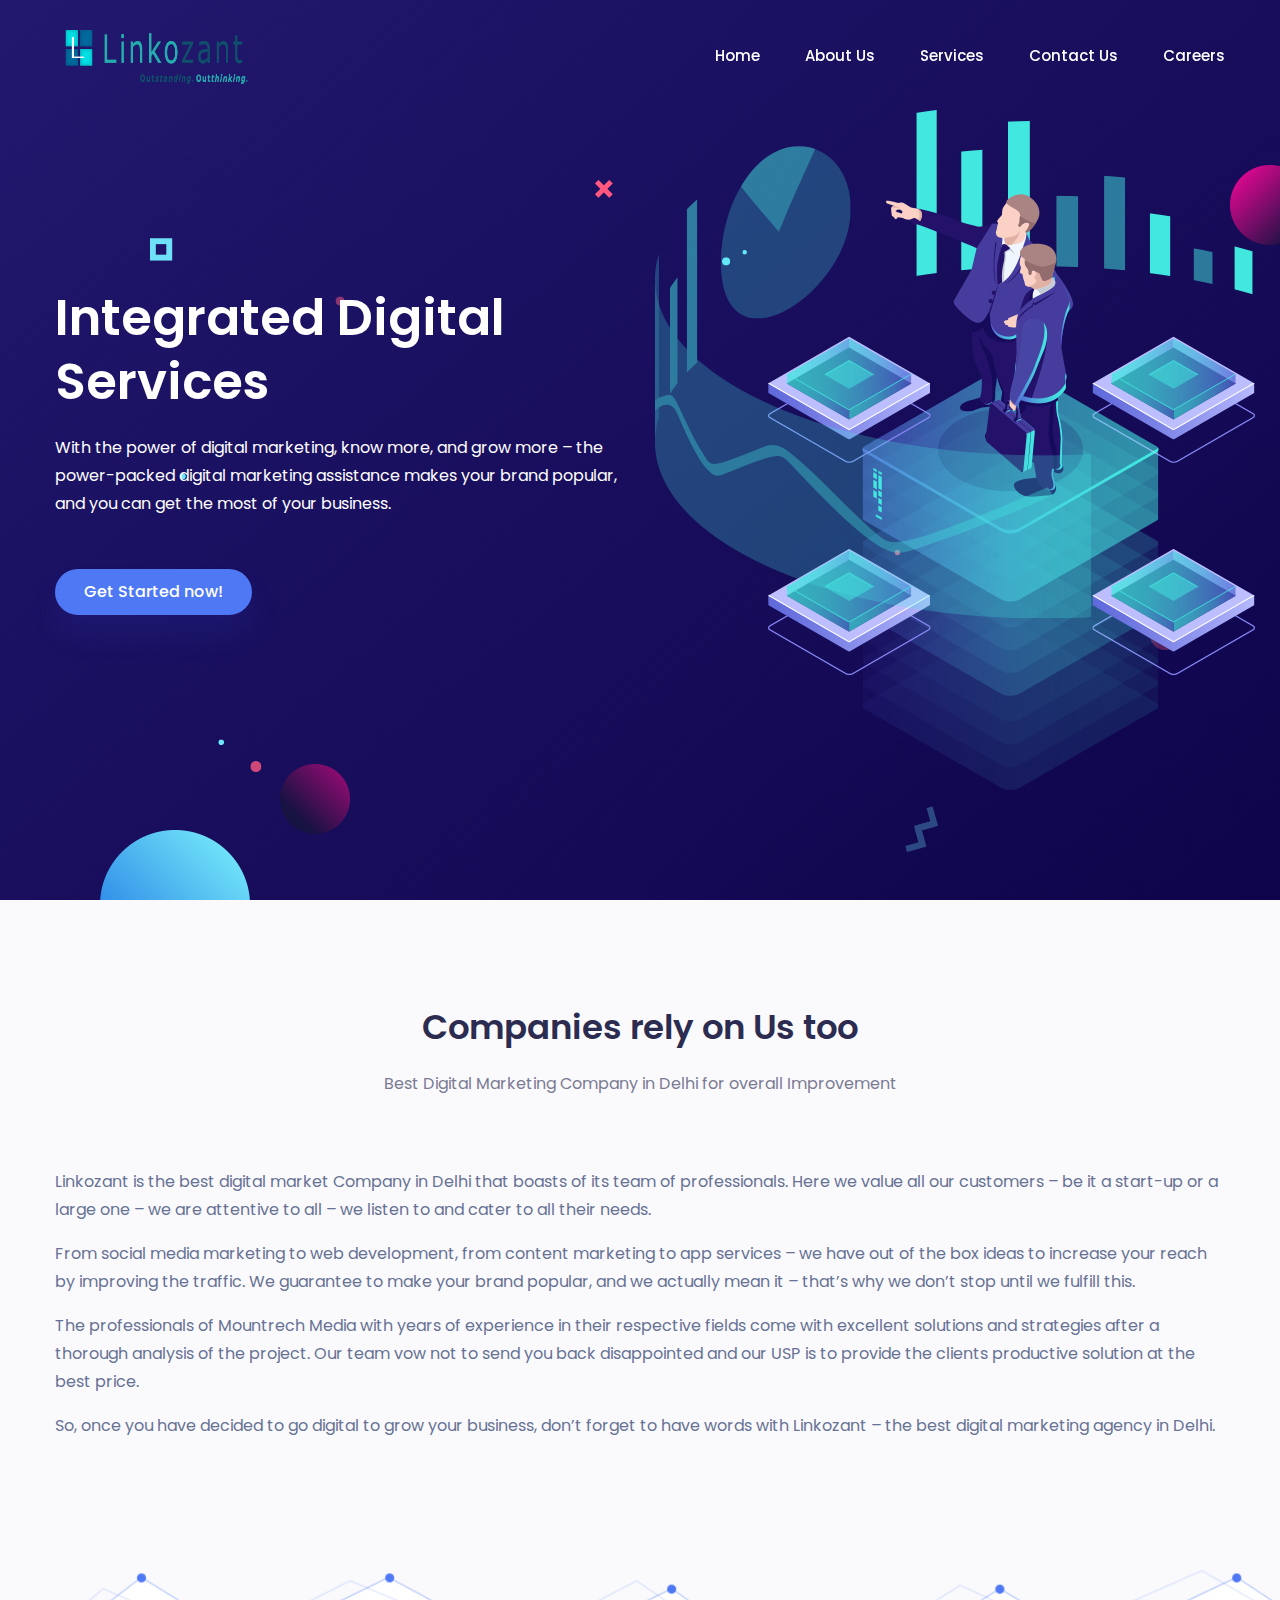
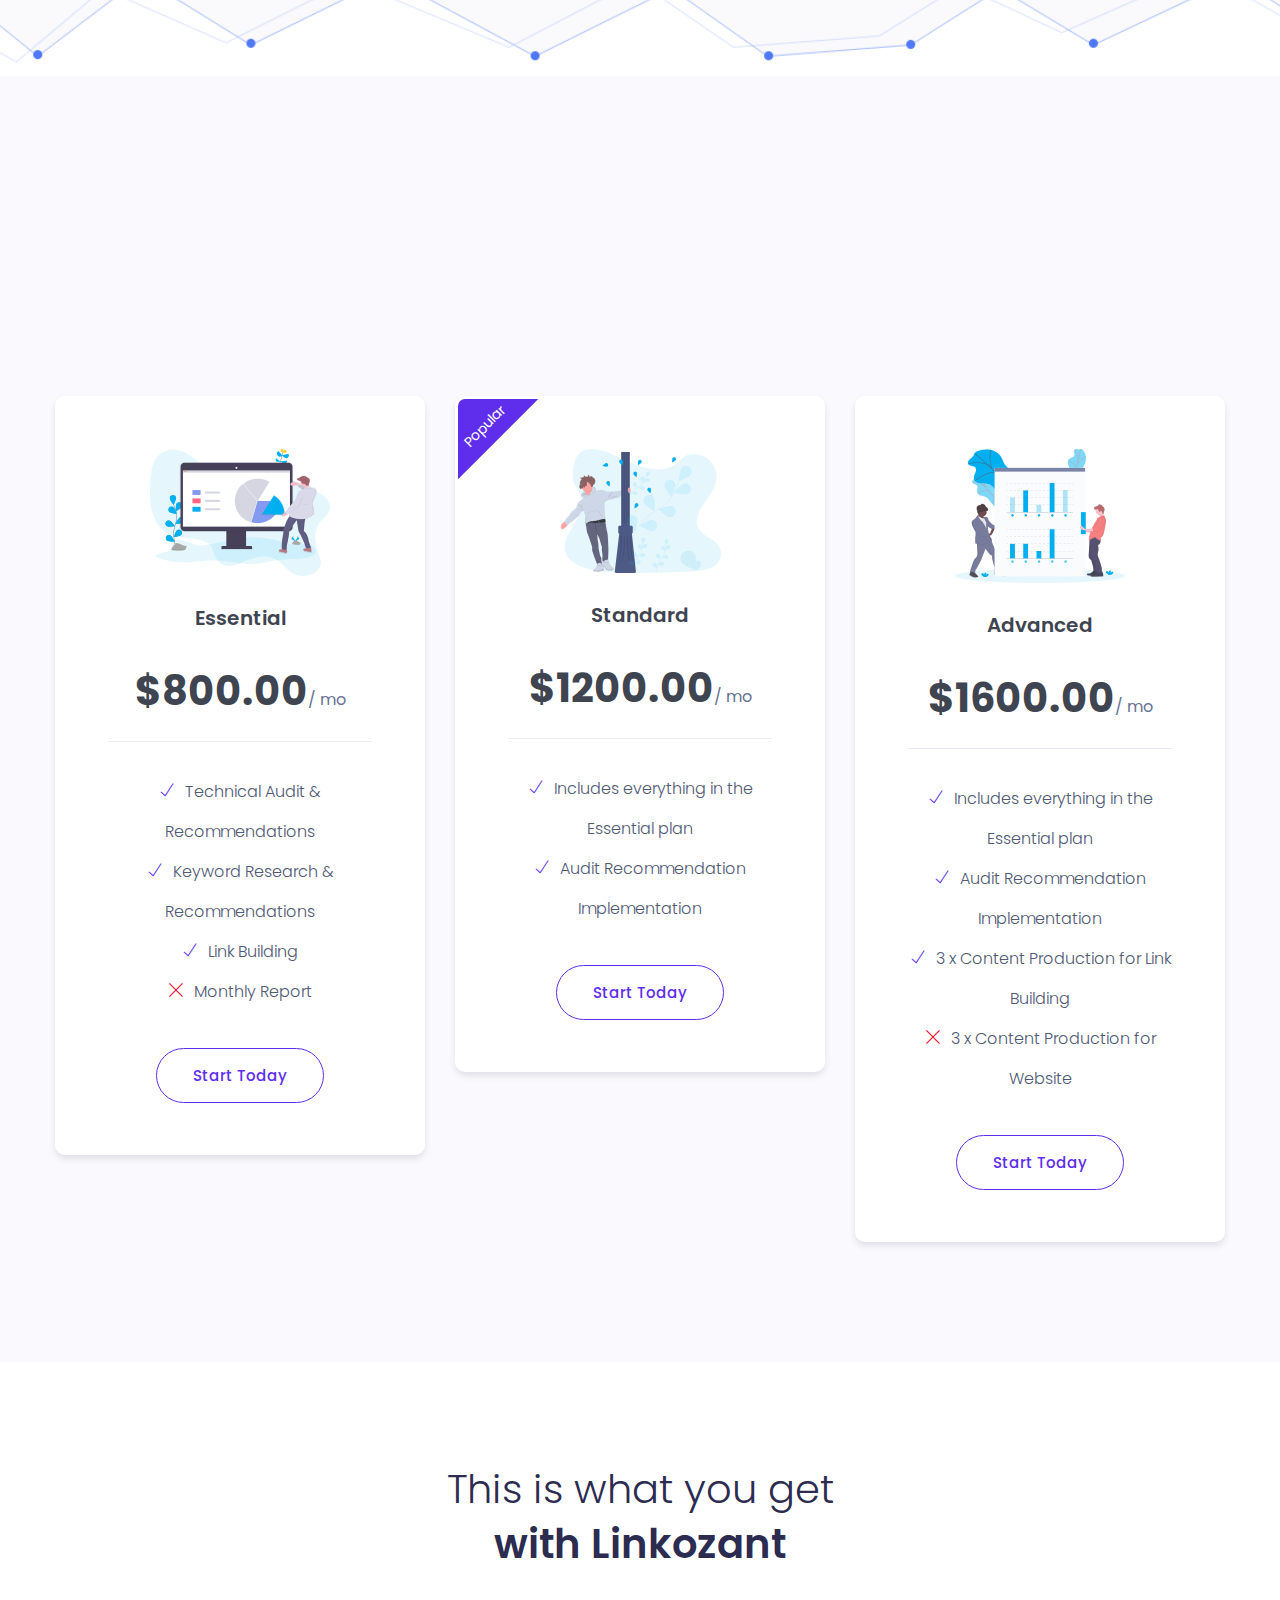
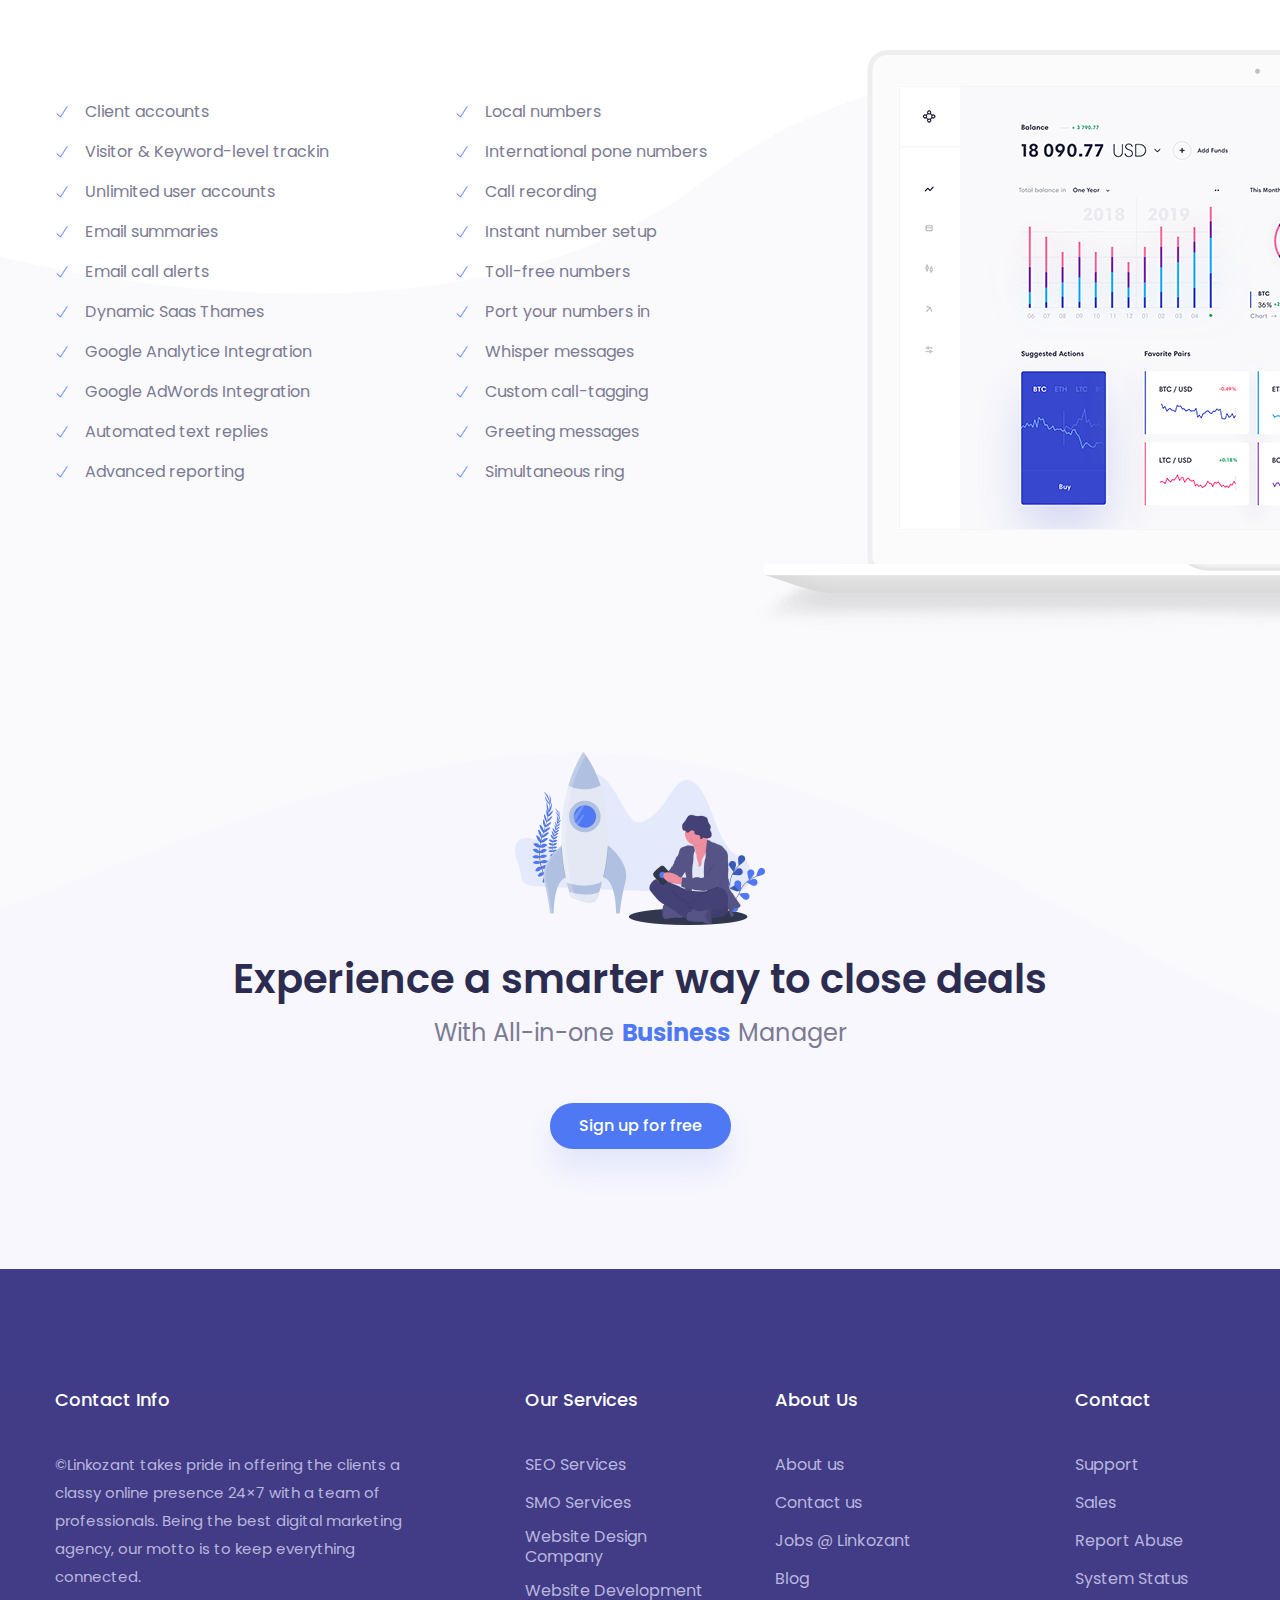
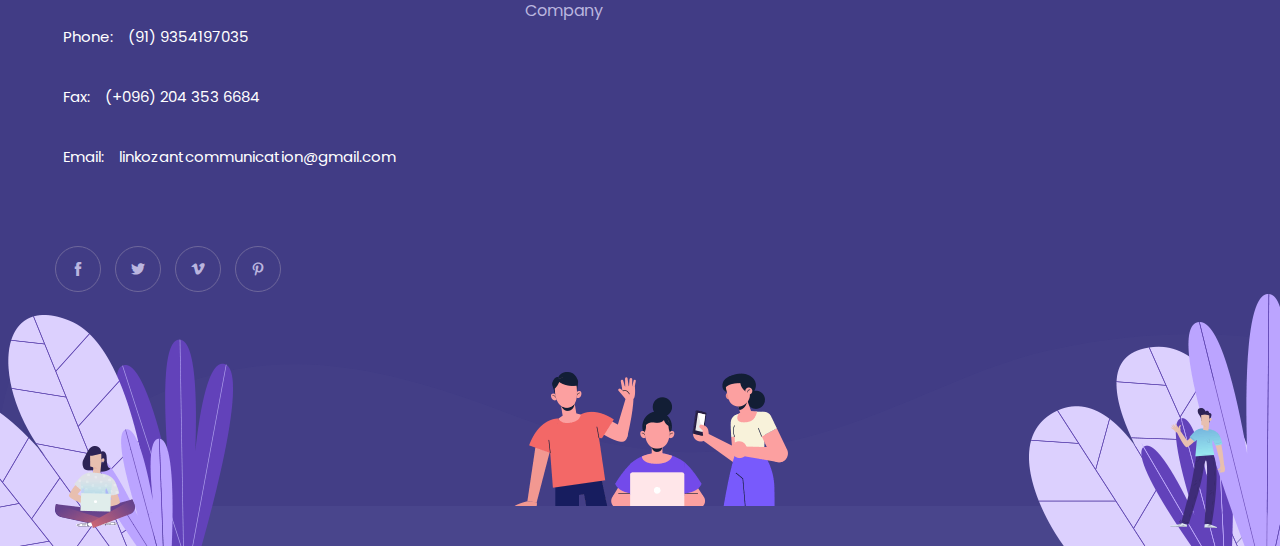
==== commit 2981a84f: "footer resonsive issue fixed" ====
--- a/index.html
+++ b/index.html
@@ -105,7 +105,7 @@
                             <li class="nav-item"><a title="Job Listing" class="nav-link" href="aboutus.html">About Us</a></li>
                             <li class="nav-item"><a title="Job Listing" class="nav-link" href="services.html">Services</a></li>
                             <li class="nav-item"><a title="Job Listing" class="nav-link" href="contactus.html">Contact Us</a></li>
-                            <li class="nav-item"><a title="Job Listing" class="nav-link" href="career.html">Career</a></li>
+                            <li class="nav-item"><a title="Job Listing" class="nav-link" href="career.html">Careers</a></li>
                             
                             
                         
@@ -158,58 +158,64 @@
                 </div>
             </div>
         </section>
-        <section class="easy_setup_area sec_pad">
-            <div class="container">
-                <div class="hosting_title analytices_title text-center">
-                    <h2 class="wow fadeInUp" data-wow-delay="0.2s"><span>Easy Setup</span> Get started in 30 seconds</h2>
-                    <p class="wow fadeInUp" data-wow-delay="0.4s"></p>
-                </div>
-                <div class="setup_inner">
-                    <div class="setup_item row">
-                        <div class="col-md-5 setup_img wow fadeInLeft" data-wow-delay="0.2s">
-                            <img src="img/home-software/setup_img1.png" alt="">
-                        </div>
-                        <div class="col-md-2 s_number">
-                            <div class="round">01</div>
-                        </div>
-                        <div class="col-md-5">
-                            <div class="setup_content wow fadeInRight" data-wow-delay="0.4s">
-                                <h5>Share research with the whole team</h5>
-            
-                            </div>
-                        </div>
-                        <div class="line bottom_half wow height" data-wow-delay="0.5s"></div>
-                    </div>
-                    <div class="setup_item row flex-row-reverse">
-                        <div class="col-md-5 setup_img wow fadeInLeft" data-wow-delay="0.2s">
-                            <img src="img/home-software/setup_img2.png" alt="">
-                        </div>
-                        <div class="col-md-2 s_number">
-                            <div class="round">02</div>
-                        </div>
-                        <div class="col-md-5">
-                            <div class="setup_content wow fadeInRight" data-wow-delay="0.4s">
-                                <h5>Track changes in feedback over time</h5>
+        <section class="support_price_area sec_pad">
+            <div class="container custom_container p0">
+                <div class="sec_title text-center mb_70 wow fadeInUp" data-wow-delay="0.3s">
+                    <h2 class="f_p f_size_30 l_height50 f_600 t_color3">SEO SERVICES</h2>
+                    <p class="f_400 f_size_16 mb-0">Ideally - how much does an SEO Company charge?</p>
+    
+                    <p class="f_400 fbold   f_size_16 mt-3 mb-0">Below are our SEO Pricing Plans. Check them out!</p>
+                </div>
+                <div class="price_content price_content_two">
+                    <div class="row">
+                    <div class="col-lg-4 col-sm-6">
+                        <div class="price_item">
+                            <img src="img/new-home/p-1.png" alt="">
+                            <h5 class="f_p f_size_20 f_600 t_color2 mt_30">Essential</h5>
+                           
+                            <div class="price f_700 f_size_40 t_color2">$800.00<sub class="f_size_16 f_400">/ mo</sub></div>
+                            <ul class="list-unstyled p_list">
+                                <li><i class="ti-check"></i>Technical Audit & Recommendations</li>
+                                <li><i class="ti-check"></i>Keyword Research & Recommendations</li>
+                                <li><i class="ti-check"></i>Link Building</li>
+                                <li><i class="ti-close"></i>Monthly Report</li>
+
+                            </ul>
+                            <a href="#" class="price_btn btn_hover">Start Today</a>
+                        </div>
+                    </div>
+                    <div class="col-lg-4 col-sm-6">
+                        <div class="price_item">
+                            <div class="tag"><span>Popular</span></div>
+                            <img src="img/new-home/p-2.png" alt="">
+                            <h5 class="f_p f_size_20 f_600 t_color2 mt_30">Standard</h5>
                             
-                            </div>
-                        </div>
-                        <div class="line wow height" data-wow-delay="0.9s"></div>
-                    </div>
-                    <div class="setup_item row">
-                        <div class="col-md-5 setup_img wow fadeInLeft" data-wow-delay="0.2s">
-                            <img src="img/home-software/setup_img3.png" alt="">
-                        </div>
-                        <div class="col-md-2 s_number">
-                            <div class="round">03</div>
-                        </div>
-                        <div class="col-md-5">
-                            <div class="setup_content wow fadeInRight" data-wow-delay="0.4s">
-                                <h5>Advanced mining Traffic</h5>
-        
-                            </div>
-                        </div>
-                        <div class="line wow height" data-wow-delay="1.5s"></div>
-                    </div>
+                            <div class="price f_700 f_size_40 t_color2">$1200.00<sub class="f_size_16 f_400">/ mo</sub></div>
+                            <ul class="list-unstyled p_list">
+                                <li><i class="ti-check"></i>Includes everything in the Essential plan</li>
+                                <li><i class="ti-check"></i>Audit Recommendation Implementation</li>
+
+                            </ul>
+                            <a href="#" class="price_btn btn_hover">Start Today</a>
+                        </div>
+                    </div>
+                    <div class="col-lg-4 col-sm-6">
+                        <div class="price_item">
+                            <img src="img/new-home/p-3.png" alt="">
+                            <h5 class="f_p f_size_20 f_600 t_color2 mt_30">Advanced</h5>
+                            
+                            <div class="price f_700 f_size_40 t_color2">$1600.00<sub class="f_size_16 f_400">/ mo</sub></div>
+                            <ul class="list-unstyled p_list">
+                                <li><i class="ti-check"></i>Includes everything in the Essential plan</li>
+                                <li><i class="ti-check"></i>Audit Recommendation Implementation</li>
+                                <li><i class="ti-check"></i>3 x Content Production for Link Building</li>
+                                <li><i class="ti-close"></i>3 x Content Production for Website</li>
+                    
+                            </ul>
+                            <a href="#" class="price_btn btn_hover">Start Today</a>
+                        </div>
+                    </div>
+                    </div> 
                 </div>
             </div>
         </section>
@@ -269,22 +275,30 @@
                 <div class="row">
                     <div class="col-lg-4 col-md-6">
                         <div class="f_widget dark_widget company_widget">
-    
+
+                            <h3 class="f-title f_500 t_color f_size_18 mb_40">Contact Info</h3>
                             <p>©Linkozant takes pride in offering the clients a classy online presence 24×7 with a team of professionals. Being the best digital marketing agency, our motto is to keep everything connected.</p>
+                            <div class="contact_info_item mt-3">
+                                <!-- <h6 class="f_p f_size_20  f_500 mb_20 text-white">Contact Info</h6> -->
+                                <p class="f_400 f_size_13 text-white"><span class="f_400">Phone:</span> <a class="text-white" href="tel:9354197035">(91) 9354197035</a></p>
+                                <p class="f_400 f_size_13 text-white"><span class="f_400">Fax:</span> <a class="text-white" href="tel:">(+096) 204 353 6684</a></p>
+                                <p class="f_400 f_size_12 text-white"><span class="f_400">Email:</span> <a class="text-white" href="mailto:linkozantcommunication@gmail.com">linkozantcommunication@gmail.com</a></p>
+                            </div>
                             <div class="f_social_icon">
                                 <a href="#" class="ti-facebook"></a>
                                 <a href="#" class="ti-twitter-alt"></a>
                                 <a href="#" class="ti-vimeo-alt"></a>
                                 <a href="#" class="ti-pinterest"></a>
                             </div>
+                
                         </div>
                     </div>
                     <div class="col-lg-3 col-md-6">
                         <div class="f_widget dark_widget about-widget pl_70">
                             <h3 class="f-title f_500 t_color f_size_18 mb_40">Our Services</h3>
                             <ul class="list-unstyled f_list">
-                                <li><a href="#">SEO Services in India</a></li>
-                                <li><a href="#">SMO Services in India</a></li>
+                                <li><a href="#">SEO Services</a></li>
+                                <li><a href="#">SMO Services</a></li>
                                 <li><a href="#">Website Design Company</a></li>
                                 <li><a href="#">Website Development Company</a></li>
                             </ul>
--- a/css/style.css
+++ b/css/style.css
@@ -160,7 +160,18 @@
 .f_size_15 {
   font-size: 15px;
 }
-
+.f_size_14 {
+  font-size: 14px;
+}
+.f_size_13 {
+  font-size: 13px;
+}
+.f_size_12 {
+  font-size: 12px;
+}
+.text-white{
+  color: #FFFFFF;
+}
 .l_height60 {
   line-height: 60px;
 }
@@ -3924,6 +3935,17 @@
   text-align: center;
   margin-left: 18%;
 }
+.fbold{
+  font-weight: 700;
+  font-size: 20px;
+}
+@media only screen and (max-width: 600px) {
+  .linko{
+    width: 100%;
+    text-align: center;
+    margin-left: 0%;
+  }
+}
 /*====================================================*/
 /*====================================================*/
 /*================= Start breadcrumb_area css =================*/
@@ -10604,7 +10626,7 @@
 
 /*================== contact_info_area css ================*/
 .contact_info_item {
-  border-bottom: 1px solid #eeebf6;
+  /* border-bottom: 1px solid #eeebf6; */
   padding-bottom: 25px;
 }
 .contact_info_item p {
@@ -15623,7 +15645,7 @@
   padding: 100px 0px 120px;
 }
 .h_footer_dark .company_widget p {
-  font-size: 16px;
+  font-size: 15px;
   font-weight: 400;
   margin-top: 32px;
   margin-bottom: 0;
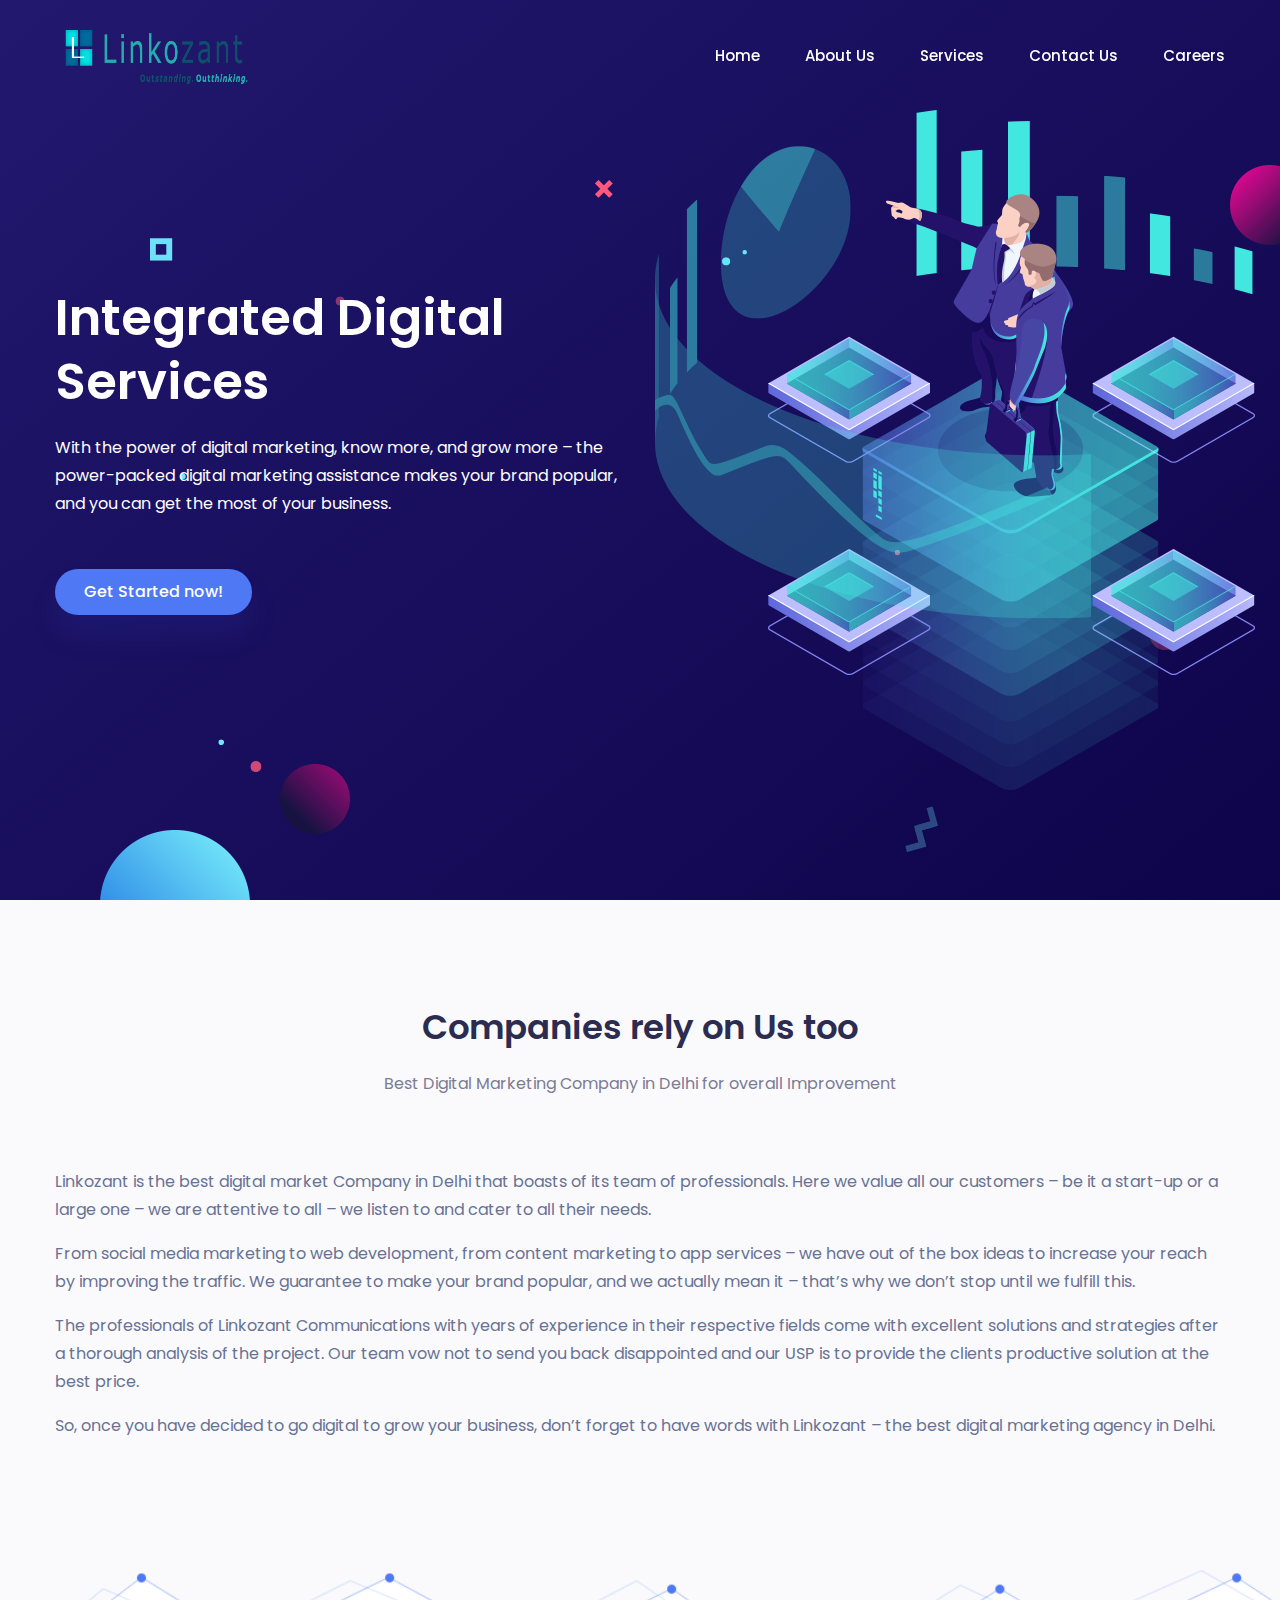
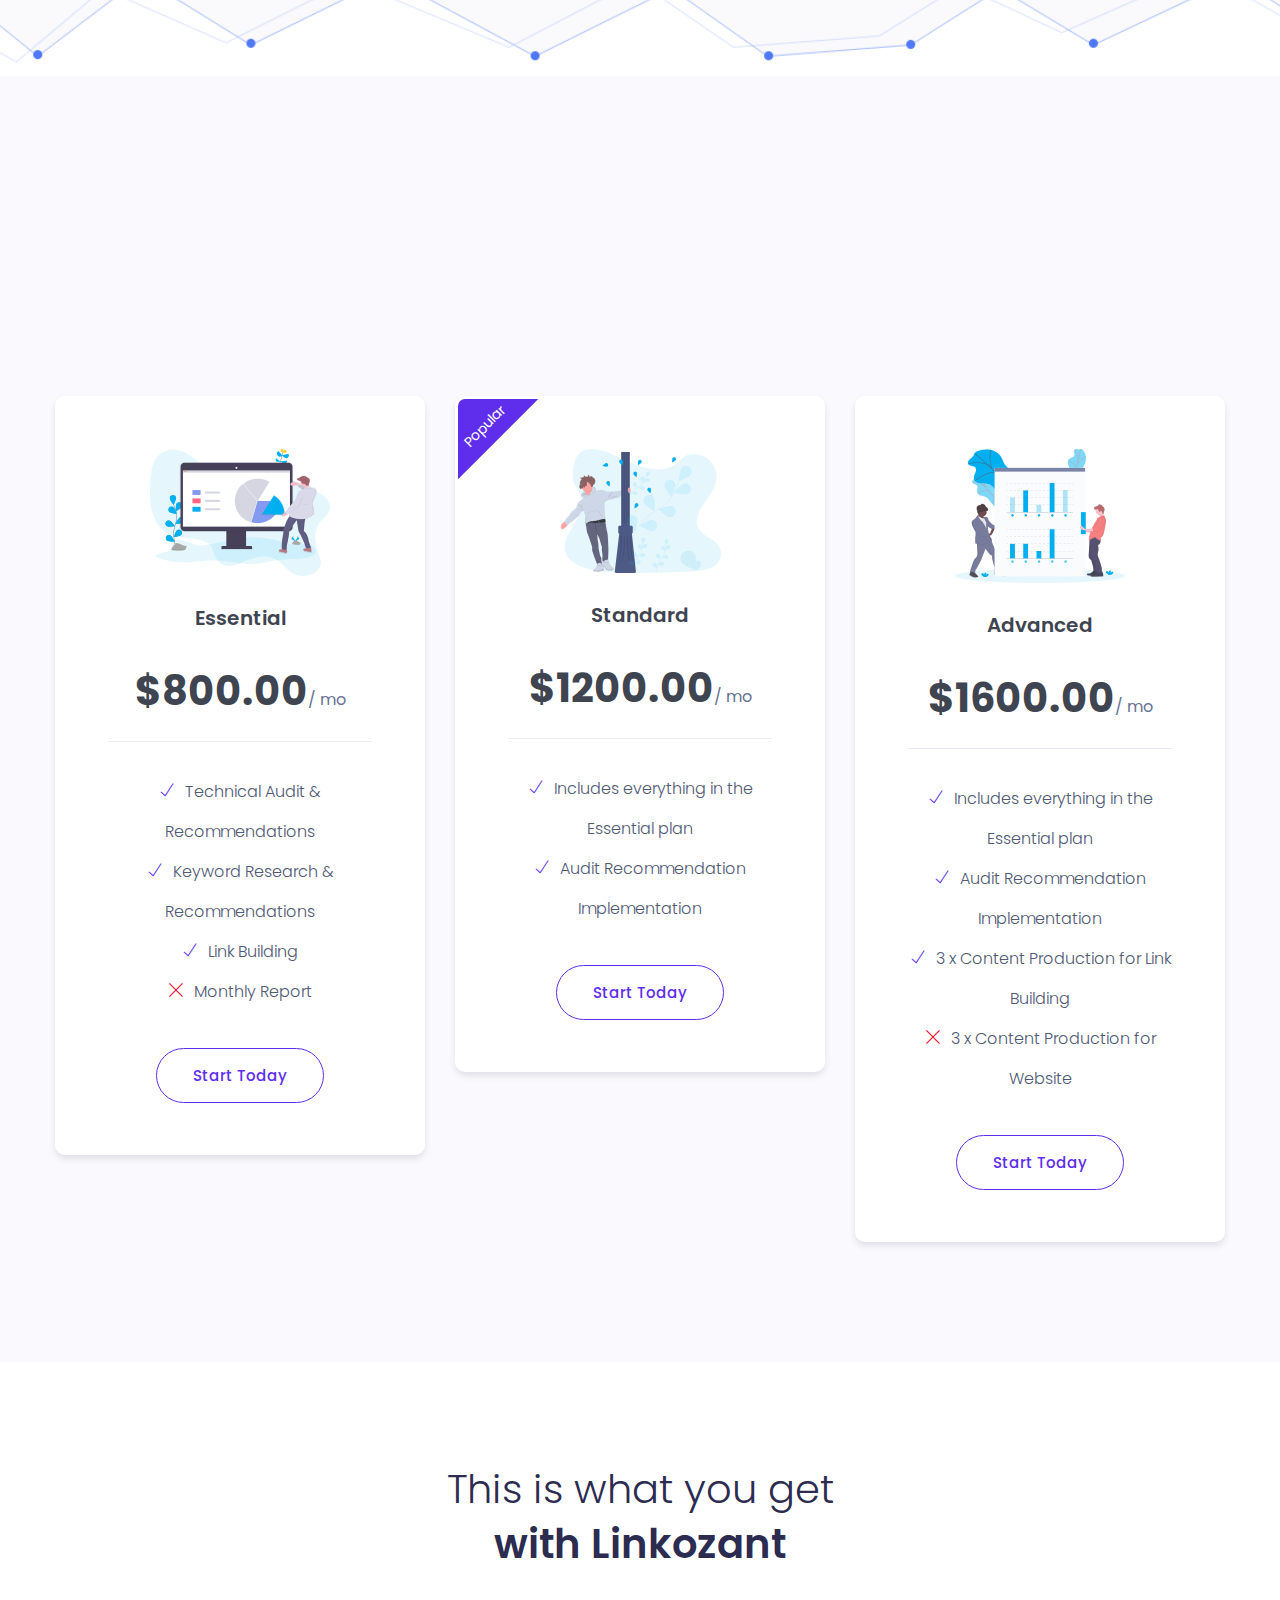
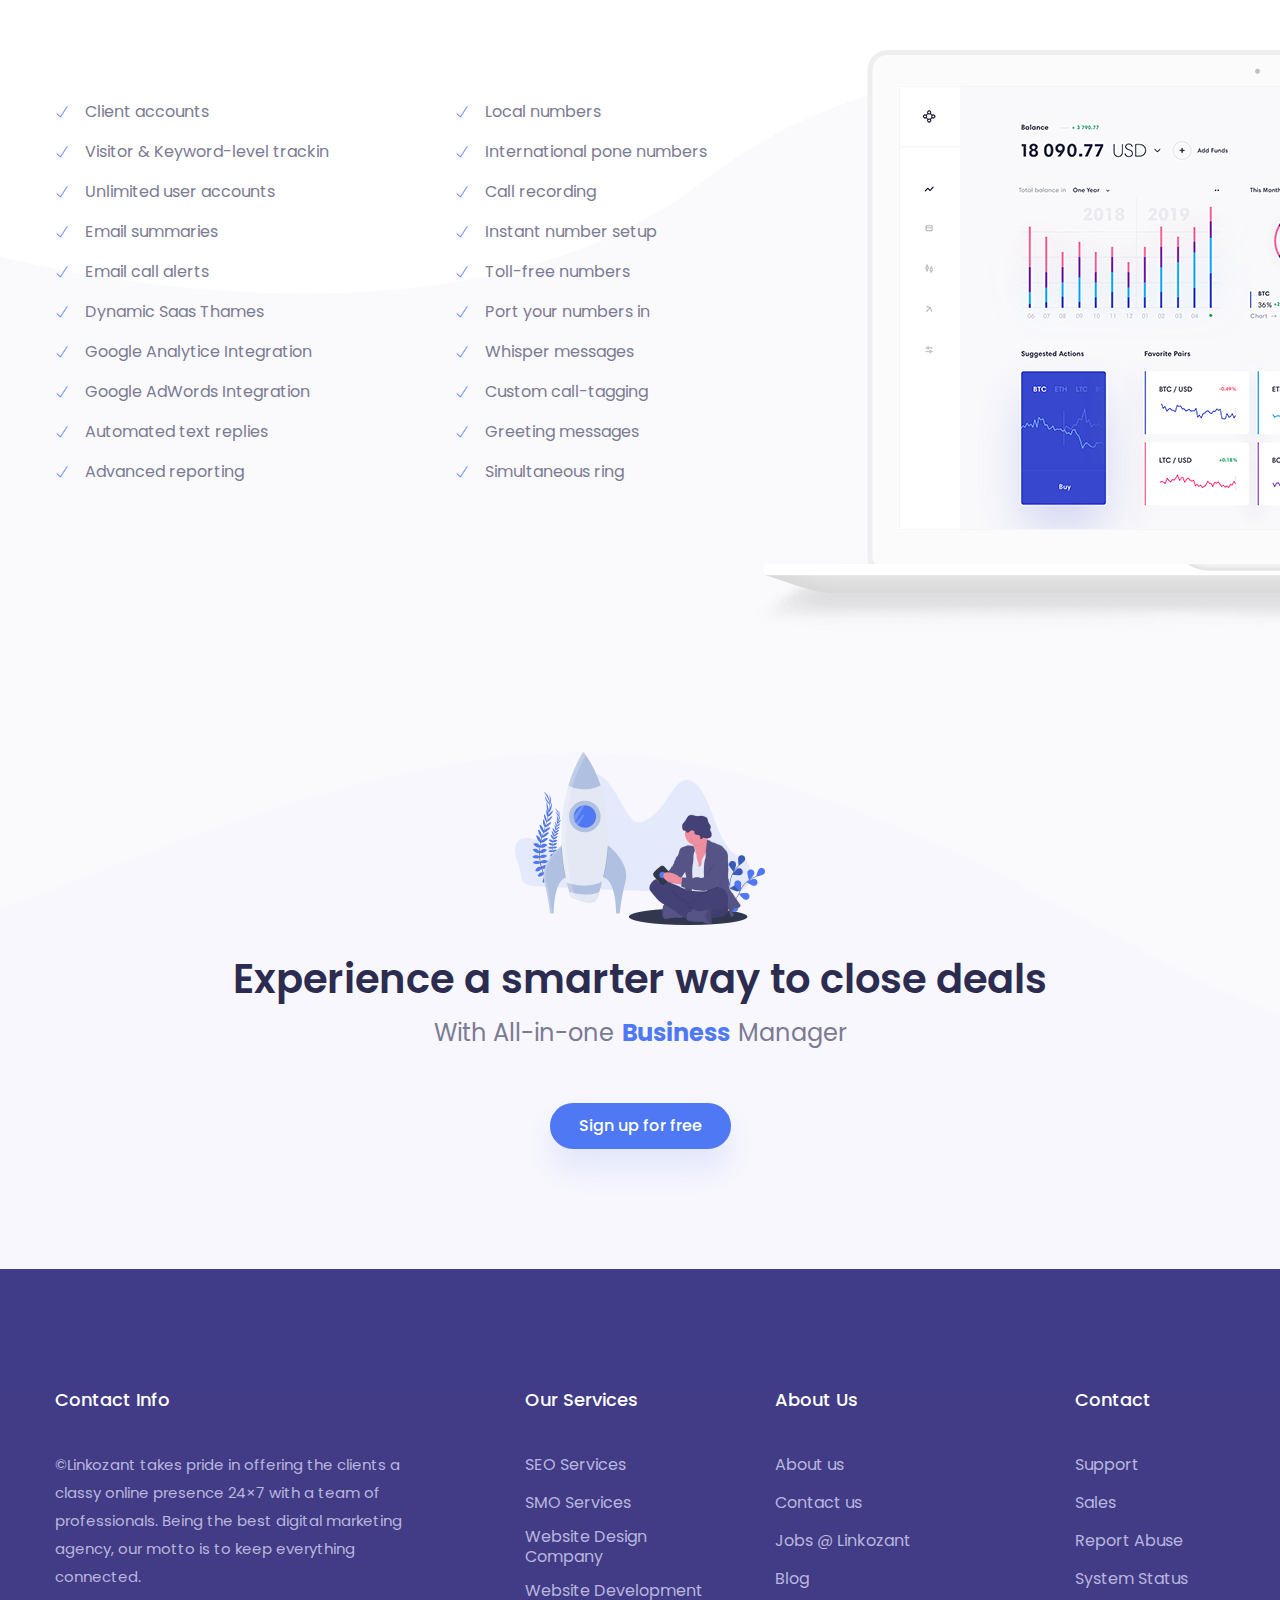
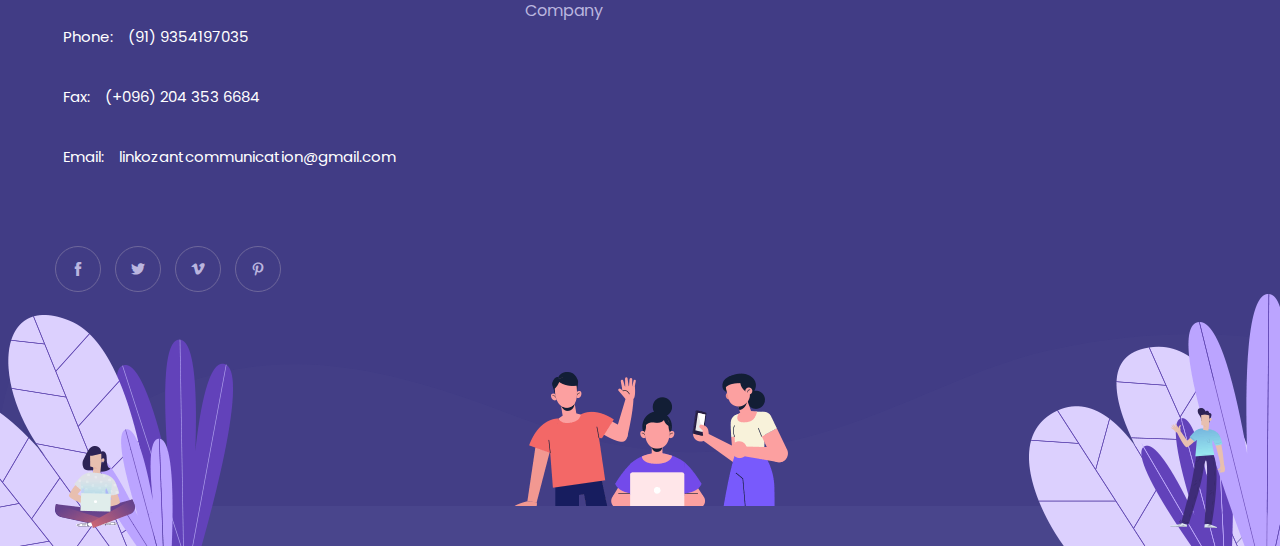
==== commit e7ff1230: "changes in content of homepage" ====
--- a/index.html
+++ b/index.html
@@ -151,7 +151,7 @@
                     <div class="col-md-12">
                         <p>Linkozant is the best digital market Company in Delhi that boasts of its team of professionals. Here we value all our customers – be it a start-up or a large one – we are attentive to all – we listen to and cater to all their needs.</p>
                         <P>From social media marketing to web development, from content marketing to app services – we have out of the box ideas to increase your reach by improving the traffic. We guarantee to make your brand popular, and we actually mean it – that’s why we don’t stop until we fulfill this.</p>
-                        <p>The professionals of Mountrech Media with years of experience in their respective fields come with excellent solutions and strategies after a thorough analysis of the project.  Our team vow not to send you back disappointed and our USP is to provide the clients productive solution at the best price.</p>
+                        <p>The professionals of Linkozant Communications with years of experience in their respective fields come with excellent solutions and strategies after a thorough analysis of the project.  Our team vow not to send you back disappointed and our USP is to provide the clients productive solution at the best price.</p>
                         <p>So, once you have decided to go digital to grow your business, don’t forget to have words with Linkozant – the best digital marketing agency in Delhi.</p>
                         
                     </div>
--- a/css/style.css
+++ b/css/style.css
@@ -3944,6 +3944,9 @@
     width: 100%;
     text-align: center;
     margin-left: 0%;
+  }
+  .pr_120 {
+    padding-right: 0px;
   }
 }
 /*====================================================*/
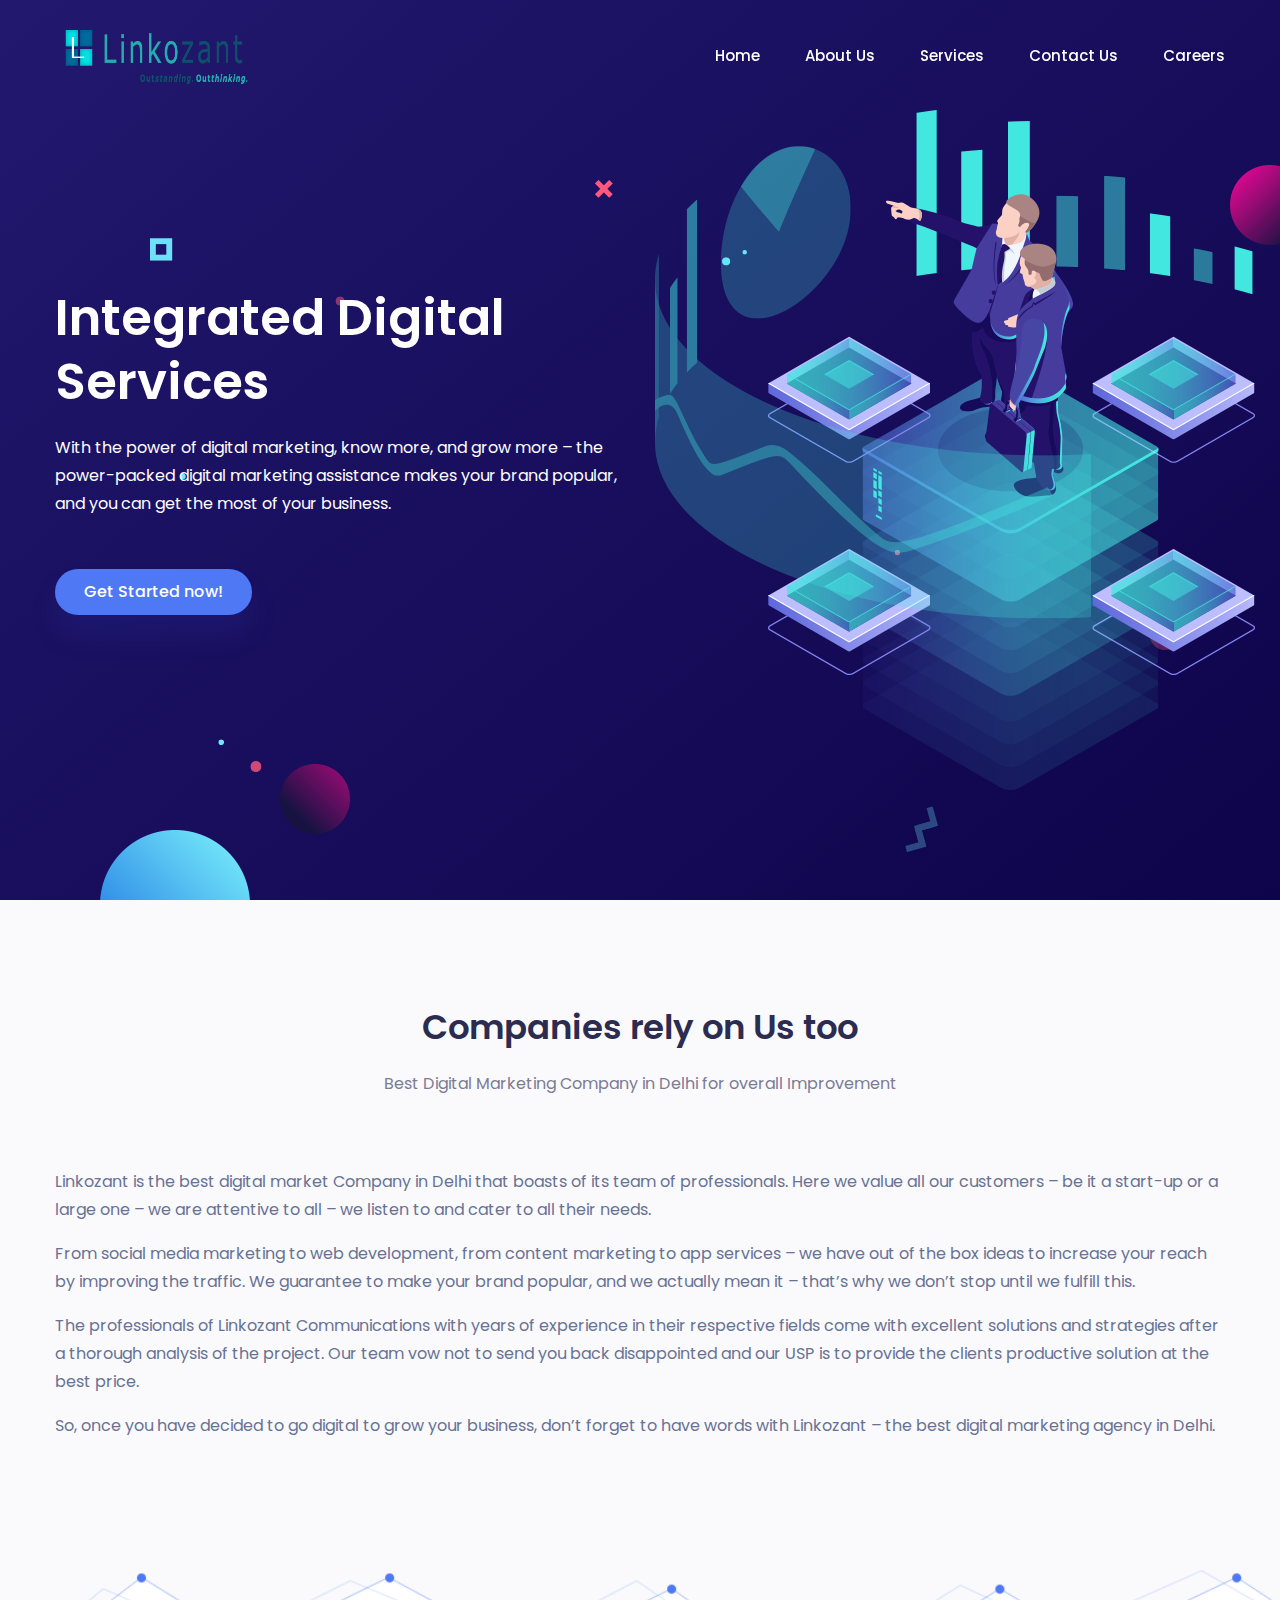
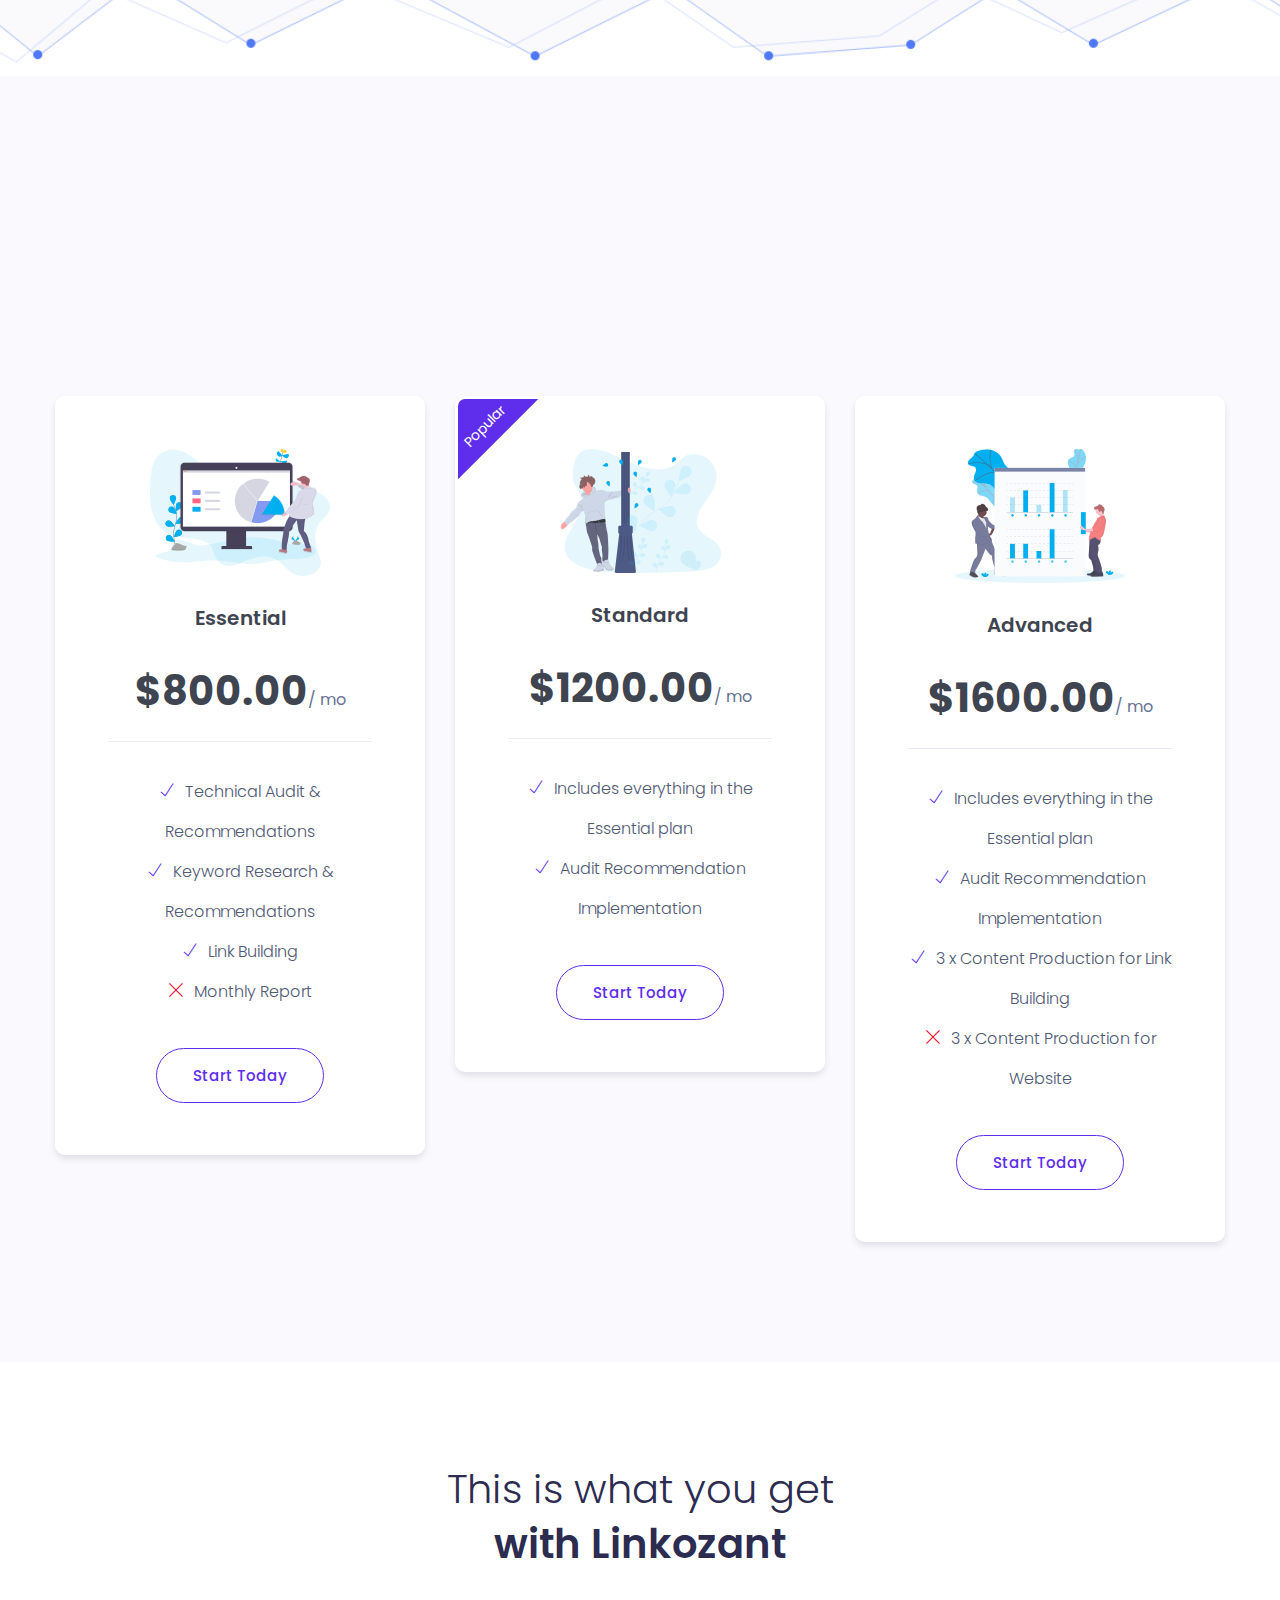
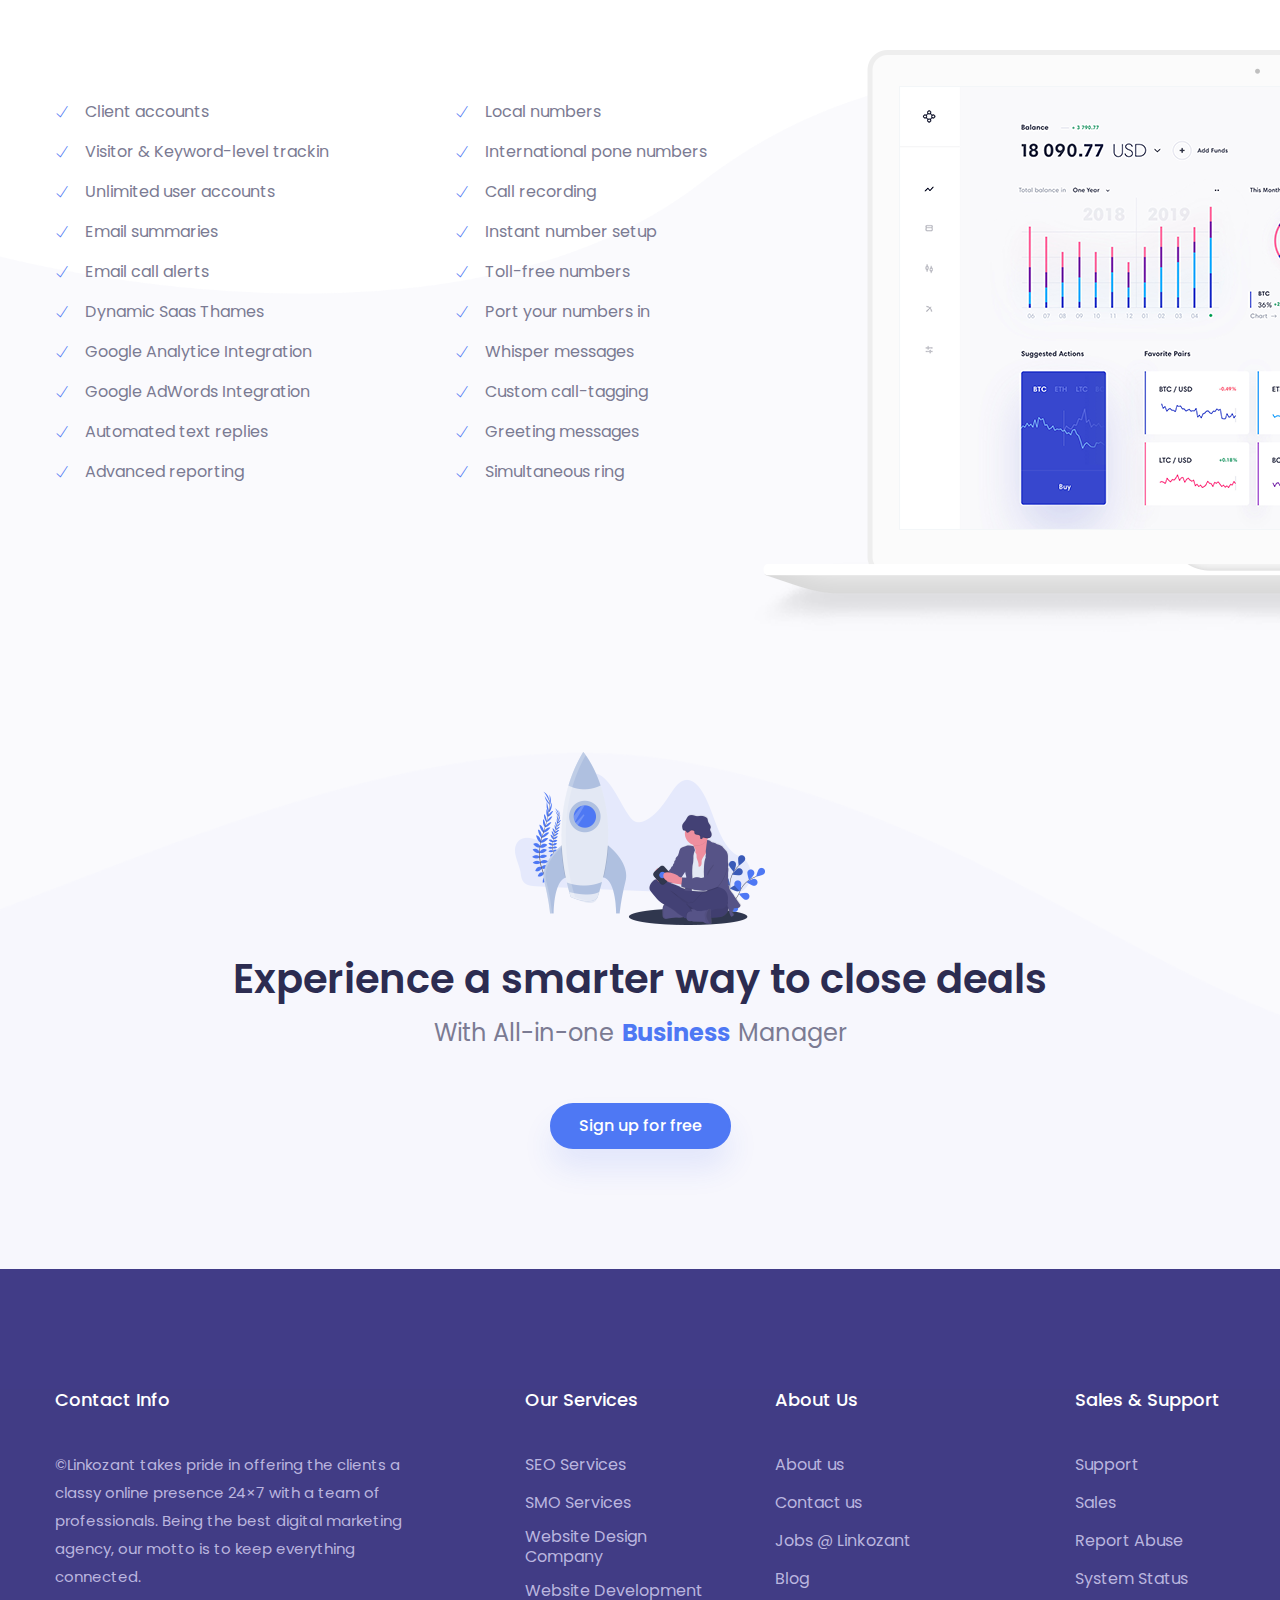
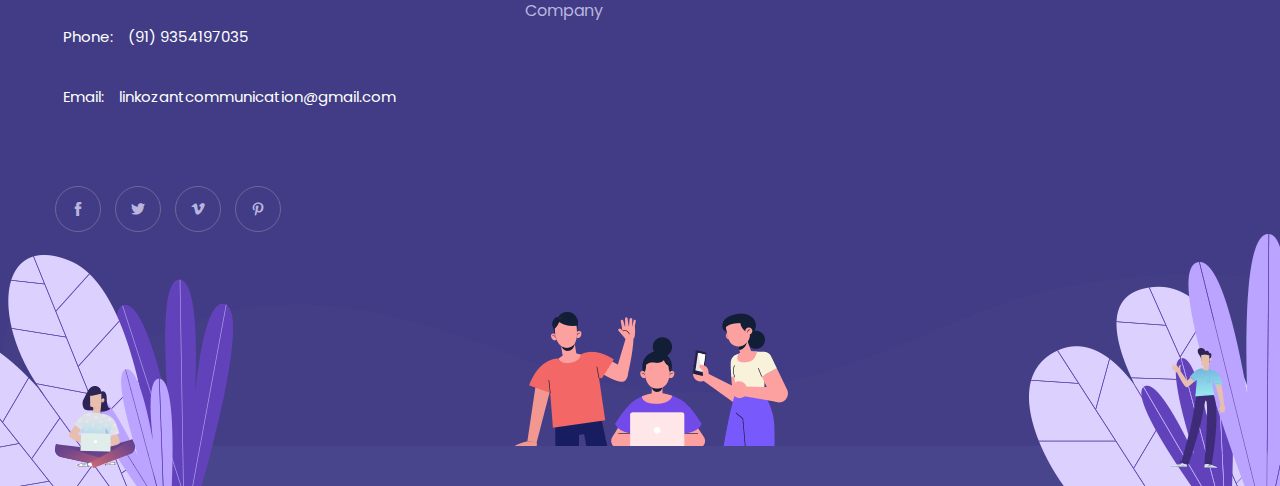
==== commit 4af6cc5c: "footer content fixed" ====
--- a/index.html
+++ b/index.html
@@ -281,7 +281,7 @@
                             <div class="contact_info_item mt-3">
                                 <!-- <h6 class="f_p f_size_20  f_500 mb_20 text-white">Contact Info</h6> -->
                                 <p class="f_400 f_size_13 text-white"><span class="f_400">Phone:</span> <a class="text-white" href="tel:9354197035">(91) 9354197035</a></p>
-                                <p class="f_400 f_size_13 text-white"><span class="f_400">Fax:</span> <a class="text-white" href="tel:">(+096) 204 353 6684</a></p>
+                                <!-- <p class="f_400 f_size_13 text-white"><span class="f_400">Fax:</span> <a class="text-white" href="tel:">(+096) 204 353 6684</a></p> -->
                                 <p class="f_400 f_size_12 text-white"><span class="f_400">Email:</span> <a class="text-white" href="mailto:linkozantcommunication@gmail.com">linkozantcommunication@gmail.com</a></p>
                             </div>
                             <div class="f_social_icon">
@@ -317,7 +317,7 @@
                     </div>
                     <div class="col-lg-2 col-md-6">
                         <div class="f_widget dark_widget about-widget pl_20">
-                            <h3 class="f-title f_500 t_color f_size_18 mb_40">Contact</h3>
+                            <h3 class="f-title f_500 t_color f_size_18 mb_40">Sales & Support</h3>
                             <ul class="list-unstyled f_list">
                                 <li><a href="#">Support</a></li>
                                 <li><a href="#">Sales</a></li>
--- a/css/style.css
+++ b/css/style.css
@@ -3947,6 +3947,10 @@
   }
   .pr_120 {
     padding-right: 0px;
+  }
+  .navbar-brand img {
+    width: 180px;
+    height: 50px;
   }
 }
 /*====================================================*/
